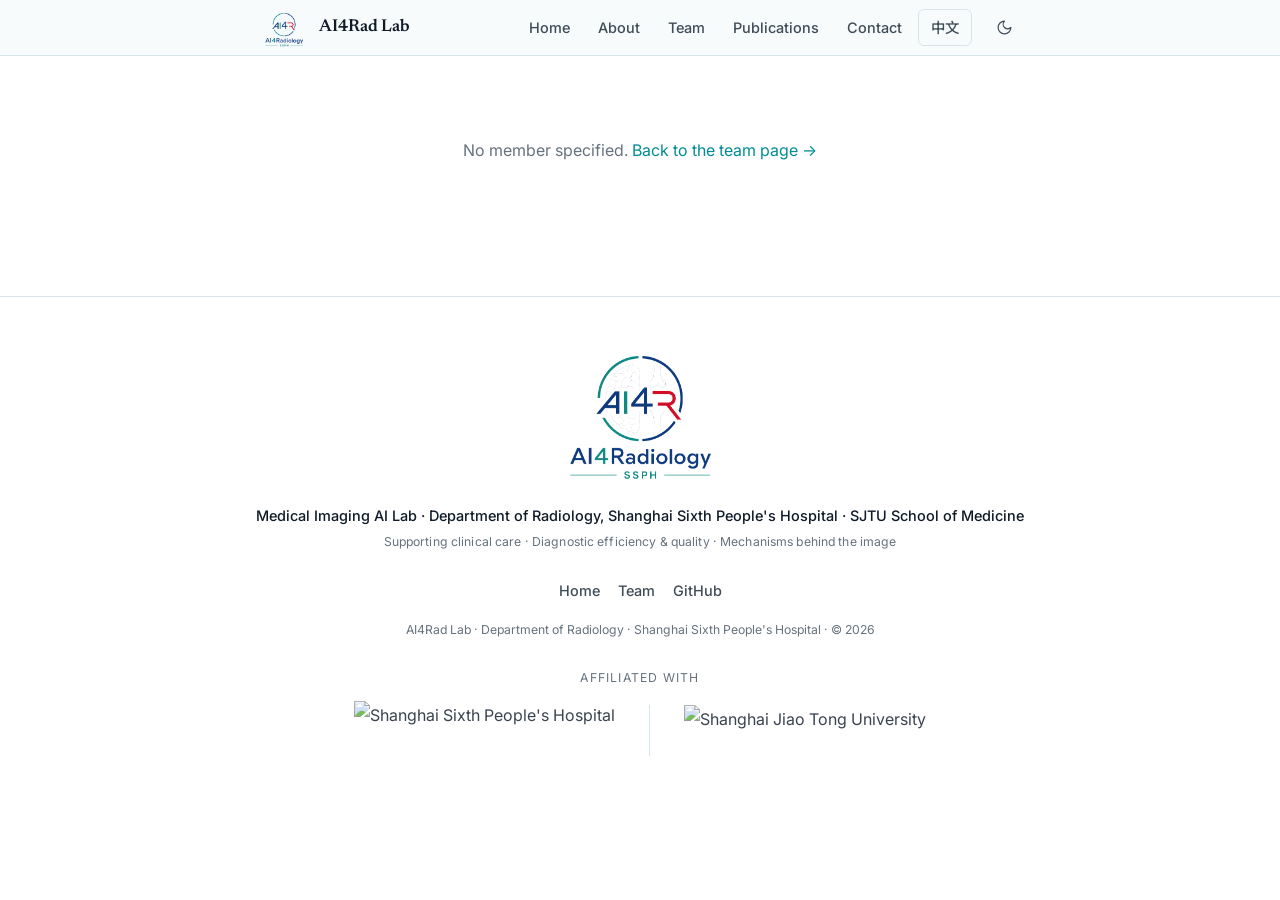
==== members/index.html @ 36f28adb "Merge branch 'main' into main" ====
<!DOCTYPE html>
<html lang="en" data-theme="light">
<head>
  <meta charset="UTF-8">
  <meta name="viewport" content="width=device-width, initial-scale=1">
  <meta name="description" content="AI4Rad Lab member profile.">
  <title>Member · AI4Rad Lab</title>
  <link rel="preconnect" href="https://fonts.googleapis.com">
  <link rel="preconnect" href="https://fonts.gstatic.com" crossorigin>
  <link href="https://fonts.googleapis.com/css2?family=Newsreader:opsz,wght@6..72,400;6..72,500;6..72,600&family=Inter:wght@400;500;600&family=Noto+Sans+SC:wght@400;500;600&family=Noto+Serif+SC:wght@500;600;700&display=swap" rel="stylesheet">
  <link rel="icon" href="../images/brand/team-logo.png">
  <link rel="stylesheet" href="../css/style.css">
  <style>
    /* Member profile — the only page that renders .mp-*; styles live here, with
       sizes driven by the shared --fs-* / clamp tokens in css/style.css so this
       page scales (phone → 4K) on the same logic as the rest of the site.
       Publications render as shared .pub-card (styled in css/style.css). */
    .mp-profile { --mp-photo-w: clamp(184px, 15vw, 300px); display: grid; grid-template-columns: minmax(0, 1fr) var(--mp-photo-w); gap: clamp(28px, 4vw, 56px); align-items: start; padding: clamp(28px, 4vw, 56px) 0 32px; }
    .mp-profile > div:first-child { min-width: 0; }
    .mp-photo-wrap { width: var(--mp-photo-w); aspect-ratio: 3 / 4; }
    .mp-photo { display: block; width: 100%; height: 100%; object-fit: cover; border-radius: var(--radius-md); border: 1px solid var(--border); }
    .mp-avatar-fallback { width: 100%; height: 100%; border-radius: var(--radius-md); background: var(--ai4rad-teal-soft); border: 1px solid var(--border); display: flex; align-items: center; justify-content: center; }
    .mp-avatar-fallback .avatar-ph { font-size: clamp(2.2rem, 1.4rem + 2vw, 3.4rem); border-radius: var(--radius-md); }
    .mp-back { display: inline-flex; align-items: center; gap: 6px; font-size: var(--fs-meta); font-weight: 500; color: var(--text-muted); margin-bottom: 20px; }
    .mp-back:hover { color: var(--text-primary); }
    .mp-name { font-family: var(--font-display); font-size: var(--fs-h1); font-weight: 600; line-height: 1.12; color: var(--text-primary); margin-bottom: 4px; letter-spacing: -0.01em; }
    .mp-name-sub { font-size: var(--fs-lead); color: var(--text-secondary); margin-left: 8px; }
    .mp-title { font-size: var(--fs-meta); font-weight: 600; color: var(--ai4rad-teal-dark); text-transform: uppercase; letter-spacing: 0.06em; margin: 10px 0 16px; }
    .mp-bio { color: var(--text-secondary); font-size: var(--fs-copy); line-height: 1.78; }
    .mp-contacts { display: flex; flex-wrap: wrap; gap: 16px; margin-top: 18px; font-size: var(--fs-meta); font-weight: 500; }
    .mp-interests { list-style: none; padding: 0; margin: 0; }
    .mp-interests li { position: relative; padding: 8px 0 8px 20px; color: var(--text-secondary); font-size: var(--fs-copy); line-height: 1.65; }
    .mp-interests li::before { content: '—'; position: absolute; left: 0; color: var(--ai4rad-teal); font-weight: 500; }
    .news-list { list-style: none; padding: 0; margin: 0; }
    .news-list li { padding: 9px 0; color: var(--text-secondary); font-size: var(--fs-copy); line-height: 1.65; border-bottom: 1px solid var(--border-light); }
    .news-list li:last-child { border-bottom: none; }
    .news-list .date { display: inline-block; min-width: 72px; font-weight: 600; color: var(--text-primary); margin-right: 12px; font-feature-settings: 'tnum'; }
    .mp-list { list-style: none; padding: 0; margin: 0; }
    .mp-list li { position: relative; padding: 8px 0 8px 20px; color: var(--text-secondary); font-size: var(--fs-copy); line-height: 1.65; }
    .mp-list li::before { content: '—'; position: absolute; left: 0; color: var(--ai4rad-teal); font-weight: 500; }
    .mp-empty { text-align: center; color: var(--text-muted); padding: 80px 0; }
    @media (max-width: 768px) {
      .mp-profile { grid-template-columns: 1fr; gap: 24px; padding: 24px 0 12px; }
      .mp-photo-wrap { order: -1; width: clamp(160px, 52vw, 200px); margin: 0 auto; }
      /* Center the short header lines, but keep the multi-line bio left-aligned
         for readability (centered paragraphs are hard to scan). */
      .mp-name, .mp-name-sub { text-align: center; }
      .mp-name-sub { display: block; margin: 4px 0 0; }
      .mp-title, .mp-contacts { justify-content: center; text-align: center; }
    }
  </style>
</head>
<body>
  <nav class="nav">
    <div class="nav__inner">
      <a href="../" class="nav__brand">
        <img src="../images/brand/team-logo.png" alt="AI4Rad" class="nav__brand-logo">
        <span class="nav__brand-text">AI4Rad Lab</span>
      </a>
      <div class="nav__links">
        <a href="../" class="nav__link">Home</a>
        <a href="../about.html" class="nav__link">About</a>
        <a href="../team.html" class="nav__link">Team</a>
        <a href="../publications.html" class="nav__link">Publications</a>
        <a href="../contact.html" class="nav__link">Contact</a>
        <a href="../" id="langToggle" class="nav__link--lang">中文</a>
      </div>
      <button class="nav__theme-btn" id="themeToggle" aria-label="Toggle dark mode" title="Toggle dark mode"></button>
    </div>
  </nav>

  <main class="wrapper">
    <div id="mp-root">
      <p class="mp-empty">Loading…</p>
    </div>
  </main>

  <footer class="footer">
    <div class="footer__brand">
      <img src="../images/brand/team-logo.png" alt="AI4Rad Lab" class="footer__brandlogo">
      <p class="footer__brand-cap"><span class="footer__brand-intro">Medical Imaging AI Lab · Department of Radiology, Shanghai Sixth People's Hospital · SJTU School of Medicine</span><span class="footer__brand-vision">Supporting clinical care · Diagnostic efficiency &amp; quality · Mechanisms behind the image</span></p>
    </div>
    <div class="footer__links">
      <a href="../">Home</a>
      <a href="../team.html">Team</a>
      <a href="https://github.com/AI4Rad-SSPH" target="_blank" rel="noopener">GitHub</a>
    </div>
    <p class="footer__meta">AI4Rad Lab · Department of Radiology · Shanghai Sixth People's Hospital · &copy; 2026</p>
    <div class="footer__affil">
      <span class="footer__affil-cap">Affiliated with</span>
      <div class="footer__affil-logos">
        <img src="../images/brand/ssph-med-logo.svg" alt="Shanghai Sixth People's Hospital" class="a-ssph">
        <span class="footer__affil-sep" aria-hidden="true"></span>
        <img src="../images/brand/sjtu-logo-en.svg" alt="Shanghai Jiao Tong University" class="a-sjtu">
      </div>
    </div>
  </footer>

  <script src="../js/main.js"></script>
  <script src="../js/pub.js"></script>
  <script>
  (function(){
    var params = new URLSearchParams(location.search);
    var id = (params.get('id') || '').replace(/[^a-z0-9\-]/gi, '');
    var lang = params.get('lang') === 'cn' ? 'cn' : 'en';
    var root = document.getElementById('mp-root');

    var lt = document.getElementById('langToggle');
    lt.textContent = lang === 'cn' ? 'EN' : '中文';
    lt.setAttribute('href', '?id=' + id + (lang === 'cn' ? '' : '&lang=cn'));

    function t(en, cn){ return lang === 'cn' ? cn : en; }
    function asset(p){ if (!p) return ''; return /^(https?:|data:)/.test(p) ? p : '../' + p; }
    function esc(s){ return String(s == null ? '' : s); }

    function memberInitials(m) {
      var name = lang === 'cn' ? m.name_cn : m.name_en;
      if (!name) name = lang === 'cn' ? m.name_en : m.name_cn;
      if (!name) return '?';
      name = name.trim();
      if (/^[\u4e00-\u9fa5]+$/.test(name)) {
        if (name.length >= 2) return name.slice(-2);
        return name;
      }
      var parts = name.split(/\s+/);
      if (parts.length >= 2) return (parts[0][0] + parts[parts.length - 1][0]).toUpperCase();
      return name.substring(0, 2).toUpperCase();
    }

    function renderPhoto(m) {
      if (m.photo) {
        var initials = esc(memberInitials(m));
        return '<img class="mp-photo" src="' + asset(m.photo) + '" alt="' + esc(t(m.name_en, m.name_cn)) + '" loading="lazy"><div class="mp-avatar-fallback" style="display:none;"><div class="avatar-ph" aria-hidden="true">' + initials + '</div></div>';
      }
      return '<div class="mp-avatar-fallback"><div class="avatar-ph" aria-hidden="true">' + memberInitials(m) + '</div></div>';
    }

    if (!id) { root.innerHTML = '<p class="mp-empty">' + t('No member specified.', '未指定成员。') + ' <a href="../team.html">' + t('Back to the team page →', '返回团队页面 →') + '</a></p>'; return; }

    fetch('../data/members/' + id + '.json')
      .then(function(r){ if (!r.ok) throw new Error('not found'); return r.json(); })
      .then(function(m){ render(m); })
      .catch(function(){
        root.innerHTML = '<p class="mp-empty">' + t('This member has not set up a profile page yet.', '该成员尚未创建个人页面。') + '<br><a href="../team.html">' + t('Back to the team page →', '返回团队页面 →') + '</a></p>';
      });

    function sectionHead(title){
      return '<h2 class="section-title" style="margin-top:var(--space-section);">' + title + '</h2>';
    }

    function render(m){
      var name = t(m.name_en, m.name_cn);
      var other = t(m.name_cn, m.name_en);
      document.title = name + ' · AI4Rad Lab';
      var L = m.links || {};
      var html = '';

      html += '<section class="mp-profile reveal">';
      html += '<div>';
      html += '<a href="../team.html" class="mp-back">← ' + t('Team', '团队') + '</a>';
      html += '<h1 class="mp-name">' + name + '<span class="mp-name-sub">' + esc(other) + '</span></h1>';
      if (m.title_en || m.title_cn) html += '<p class="mp-title">' + esc(t(m.title_en, m.title_cn)) + '</p>';
      if (m.bio_en || m.bio_cn) html += '<p class="mp-bio">' + t(m.bio_en, m.bio_cn) + '</p>';
      html += '<div class="mp-contacts">';
      if (L.email) html += '<a href="mailto:' + L.email + '">' + t('Email', '邮箱') + '</a>';
      if (L.orcid) html += '<a href="' + L.orcid + '" target="_blank" rel="noopener">ORCID</a>';
      if (L.scholar) html += '<a href="' + L.scholar + '" target="_blank" rel="noopener">Google Scholar</a>';
      if (L.github) html += '<a href="' + L.github + '" target="_blank" rel="noopener">GitHub</a>';
      if (L.homepage) html += '<a href="' + L.homepage + '" target="_blank" rel="noopener">' + t('Homepage', '个人主页') + '</a>';
      html += '</div></div>';
      html += '<div class="mp-photo-wrap">' + renderPhoto(m) + '</div></section>';

      var interests = t(m.interests_en, m.interests_cn);

      var education = t(m.education_en, m.education_cn);
      if (education && education.length) {
        html += '<section class="reveal">' + sectionHead(t('Education & Experience', '教育与经历'));
        html += '<ul class="news-list">' + education.map(function(e){
          return '<li><span class="date">' + esc(e.period) + '</span><strong>' + esc(e.place) + '</strong> — ' + esc(e.detail) + '</li>';
        }).join('') + '</ul></section>';
      }

      if (interests && interests.length) {
        html += '<section class="reveal">' + sectionHead(t('Research', '研究方向'));
        html += '<ul class="mp-interests">' + interests.map(function(x){ return '<li>' + x + '</li>'; }).join('') + '</ul></section>';
      }

      var news = t(m.news_en, m.news_cn);
      if (news && news.length) {
        html += '<section class="reveal">' + sectionHead(t('News', '最新动态'));
        var newsShown = news.slice(0, 5);
        html += '<ul class="news-list">' + newsShown.map(function(n){
          return '<li><span class="date">' + esc(n.date) + '</span>' + n.text + '</li>';
        }).join('') + '</ul></section>';
      }

      // Publications: rendered from the shared manifest, filtered to this member.
      // Falls back to any legacy embedded publications if manifest is unavailable.
      html += '<section class="reveal" id="mp-pubs">' + sectionHead(t('Publications', '论文成果')) + '</section>';

      var awards = t(m.awards_en, m.awards_cn);
      if (awards && awards.length) {
        html += '<section class="reveal">' + sectionHead(t('Honors & Awards', '荣誉奖项'));
        html += '<ul class="mp-list">' + awards.map(function(a){ return '<li>' + a + '</li>'; }).join('') + '</ul></section>';
      }

      var services = t(m.services_en, m.services_cn);
      if (services && services.length) {
        html += '<section class="reveal">' + sectionHead(t('Academic Services', '学术服务'));
        html += '<ul class="mp-list">' + services.map(function(s){ return '<li>' + s + '</li>'; }).join('') + '</ul></section>';
      }

      root.innerHTML = html;

      // Fill the publications section from the shared manifest, filtered to
      // papers whose author_ids include this member. Falls back gracefully.
      (function () {
        var pubSec = document.getElementById('mp-pubs');
        if (!pubSec) return;
        // Build {id:{en,cn}} member map from team.json so author names can be
        // hyperlinked and the current member highlighted.
        function fetchJson(url) {
          return fetch(url).then(function (r) { return r.ok ? r.json() : null; });
        }
        if (!window.Pub) { pubSec.remove(); return; }
        Promise.all([
          fetchJson('../data/publications/manifest.json'),
          fetchJson('../data/team.json')
        ]).then(function (res) {
          var papers = res[0] || [];
          var team = res[1] || {};
          var members = {};
          Object.keys(team).forEach(function (cat) {
            (team[cat] || []).forEach(function (mm) {
              members[mm.id] = { en: mm.name_en, cn: mm.name_cn };
            });
          });
          var ctx = { members: members, currentId: m.id };
          var mine = papers.filter(function (p) {
            return (p.author_ids || []).indexOf(m.id) >= 0;
          });
          if (!mine.length) { pubSec.remove(); return; }
          // newest first
          mine.sort(function (a, b) { return (b.year || 0) - (a.year || 0); });
          pubSec.innerHTML += '<ul class="pub-list pub-list--cards">' +
            mine.map(function (p) { return window.Pub.renderCard(p, lang, ctx); }).join('') +
            '</ul>';
          pubSec.classList.add('visible');
        }).catch(function () { pubSec.remove(); });
      })();

      root.querySelectorAll('.mp-photo').forEach(function(img){
        img.addEventListener('error', function(){
          this.style.display = 'none';
          if (this.nextElementSibling) this.nextElementSibling.style.display = 'flex';
        });
        if (img.complete && img.naturalWidth === 0) {
          img.dispatchEvent(new Event('error'));
        }
      });
      if (lang === 'cn') document.documentElement.setAttribute('lang', 'zh-CN');

      root.querySelectorAll('.reveal').forEach(function(el){ el.classList.add('visible'); });
    }
  })();
  </script>
</body>
</html>
---- css/style.css ----
:root {
  /* AI4Rad restrained identity — reduced palette */
  --ai4rad-teal: #009b8f; --ai4rad-teal-dark: #008c95; --ai4rad-teal-soft: #e3f3f1;
  --ai4rad-blue: #00529b; --ai4rad-blue-dark: #003f88;
  --ai4rad-red: #c9102e; --ai4rad-ink: #0f1b29; --ai4rad-paper: #ffffff;
  --text-primary: var(--ai4rad-ink);
  --text-secondary: #3f4d59;
  --text-muted: #66727e;
  --bg-page: var(--ai4rad-paper);
  --bg-card: #ffffff;
  --border: #d8e5e8;
  --border-light: #e8f2f4;
  --radius-sm: 6px; --radius-md: 10px; --radius-lg: 14px;
  --shadow-sm: 0 1px 2px rgba(17,32,51,0.04);
  --shadow-md: 0 4px 10px rgba(17,32,51,0.05);
  --nav-height: 56px;
  --content-max: 720px;
  /* Typography: serif display (Newsreader) for headings — editorial, academic feel;
     neutral sans (Inter) for body; Noto Sans/Serif SC paired for consistent CJK. */
  --font-body: 'Inter', 'Noto Sans SC', 'PingFang SC', 'Hiragino Sans GB', 'Microsoft YaHei', sans-serif;
  --font-display: 'Newsreader', 'Noto Serif SC', 'Songti SC', serif;
  --font-serif: 'Newsreader', 'Noto Serif SC', 'Songti SC', serif;
  --nav-bg: rgba(247,251,252,0.96);

  /* ── Fluid type scale ─────────────────────────────────────────────
     One source of truth for every text size. Each token fluidly scales
     from a phone-portrait floor to a 4K ceiling via clamp(min, vw, max),
     so phone → 1080p → 2K → 4K share ONE logic with no per-selector or
     per-page breakpoint overrides. Anchors: floor ≈ 375px, ceiling ≈ 2560px.
        token        phone → desktop → 2K → 4K (approx px)
        --fs-hero     29 → 51 → 56 → 67     hero / page titles
        --fs-h1       30 → 39 → 45 → 50     profile name
        --fs-h2       18 → 24 → 30 → 37     section titles
        --fs-h3       16 → 18 → 20 → 25     card / group titles
        --fs-lead     15 → 18 → 22 → 27     hero subtitle / lead text
        --fs-body     16 → 16 → 19 → 22     base reading size
        --fs-copy     14 → 16 → 18 → 21     body copy in lists
        --fs-meta     13 → 14 → 16 → 18     meta / caption lines
        --fs-micro    12 → 12 → 14 → 15     tiny labels / chips         */
  --fs-hero:  clamp(1.8rem, 1.40rem + 1.75vw, 4.2rem);
  --fs-h1:    clamp(1.9rem, 1.55rem + 1.45vw, 3.1rem);
  --fs-h2:    clamp(1.15rem, 0.70rem + 1.00vw, 2.3rem);
  --fs-h3:    clamp(1rem, 0.78rem + 0.42vw, 1.55rem);
  --fs-lead:  clamp(0.95rem, 0.66rem + 0.66vw, 1.66rem);
  --fs-body:  clamp(1rem, 0.62rem + 0.47vw, 1.375rem);
  --fs-copy:  clamp(0.9rem, 0.66rem + 0.40vw, 1.3rem);
  --fs-meta:  clamp(0.84rem, 0.72rem + 0.23vw, 1.1rem);
  --fs-micro: clamp(0.72rem, 0.62rem + 0.18vw, 0.95rem);

  /* Fluid spacing — vertical rhythm + gutters scale with the viewport too. */
  --space-section: clamp(40px, 1.6rem + 2.0vw, 96px);
  --gutter: clamp(20px, 1rem + 1vw, 40px);
}

[data-theme="dark"] {
  --text-primary: #e8f4f2;
  --text-secondary: #9aaba6;
  --text-muted: #6e807b;
  --bg-page: #0b1418;
  --bg-card: #141f23;
  --border: #233439;
  --border-light: #1a272b;
  --shadow-sm: 0 1px 2px rgba(0,0,0,0.3);
  --shadow-md: 0 4px 10px rgba(0,0,0,0.3);
  --nav-bg: rgba(11,20,24,0.96);
}

*, *::before, *::after { box-sizing: border-box; margin: 0; padding: 0; }
html { scroll-behavior: smooth; scroll-padding-top: calc(var(--nav-height) + 24px); }
body {
  font-family: var(--font-body); font-size: var(--fs-body); line-height: 1.78; color: var(--text-primary);
  background: var(--bg-page); -webkit-font-smoothing: antialiased; text-rendering: optimizeLegibility;
  padding-top: var(--nav-height);
}

a { color: var(--ai4rad-teal-dark); text-decoration: none; transition: color 0.2s; }
[data-theme="dark"] a { color: #4ad4c8; }
a:hover { color: var(--ai4rad-blue); }
[data-theme="dark"] a:hover { color: #6ee4da; }

::selection { background: rgba(0,142,155,0.16); }

/* Navigation — minimal */
.nav {
  position: fixed; top: 0; left: 0; right: 0; height: var(--nav-height);
  background: var(--nav-bg); border-bottom: 1px solid var(--border);
  z-index: 1000; display: flex; align-items: center; justify-content: center;
}
.nav__inner { display: flex; align-items: center; gap: 12px; max-width: var(--content-max); width: 100%; padding: 0 var(--gutter); }
.nav__brand { margin-right: auto; display: flex; align-items: center; gap: 10px; }
/* team-logo.png is a pure icon (no wordmark), so keep it compact and show the
   lab name as a text label next to it. */
.nav__brand-logo { height: 30px; width: auto; flex-shrink: 0; }
.nav__brand-text { font-family: var(--font-display); font-size: clamp(0.95rem, 0.88rem + 0.25vw, 1.35rem); font-weight: 600; color: var(--text-primary); letter-spacing: -0.01em; white-space: nowrap; }
.nav__links { display: flex; align-items: center; gap: 4px; }
.nav__link { padding: 5px 12px; font-size: var(--fs-meta); font-weight: 500; color: var(--text-secondary); border-radius: var(--radius-sm); transition: color 0.2s; white-space: nowrap; }
.nav__link:hover { color: var(--text-primary); background: transparent; }
.nav__link.active { color: var(--text-primary); font-weight: 600; }
.nav__link--lang { padding: 5px 12px; font-size: var(--fs-meta); font-weight: 500; color: var(--text-secondary); border-radius: var(--radius-sm); border: 1px solid var(--border); transition: all 0.2s; white-space: nowrap; }
.nav__link--lang:hover { color: var(--text-primary); border-color: var(--text-secondary); background: transparent; }
.nav__theme-btn { background: none; border: none; cursor: pointer; font-size: 1.1rem; padding: 4px 8px; border-radius: var(--radius-sm); transition: background 0.2s; line-height: 1; margin-left: 4px; color: var(--text-secondary); }
.nav__theme-btn:hover { background: var(--border-light); }

.wrapper { max-width: var(--content-max); margin: 0 auto; padding: 0 var(--gutter); }

/* Unified vertical rhythm: every section after the hero shares one scalable gap. */
.wrapper > section + section { margin-top: var(--space-section); }

/* Hero — minimal */
.hero { padding: clamp(40px, 5vw, 104px) 0 clamp(20px, 2.5vw, 52px); text-align: center; }
.hero__brandrow { display: flex; align-items: center; justify-content: center; gap: clamp(16px, 2.5vw, 26px); margin-bottom: 18px; }
.hero__emblem { height: clamp(64px, 7vw, 160px); width: auto; flex-shrink: 0; }
.hero__title { font-family: var(--font-display); font-size: var(--fs-hero); font-weight: 600; line-height: 1.1; letter-spacing: -0.01em; color: var(--text-primary); text-align: left; }
.hero__subtitle { font-family: var(--font-serif); font-size: var(--fs-lead); color: var(--text-secondary); max-width: 36em; margin: 0 auto; line-height: 1.62; font-weight: 400; }
.hero__links { margin-top: 24px; font-size: var(--fs-meta); color: var(--text-muted); display: flex; flex-wrap: wrap; justify-content: center; gap: 11px; }
.hero__links a { font-weight: 500; }
.hero__sep { color: #c2cfd3; }

/* Section titles — minimal */
.section-title { font-family: var(--font-display); font-size: var(--fs-h2); font-weight: 600; color: var(--text-primary); margin-bottom: 20px; letter-spacing: -0.005em; line-height: 1.25; }
.section-title::after { content: ''; display: block; width: 28px; height: 2px; background: var(--ai4rad-teal); border-radius: 2px; margin-top: 12px; }

.text-body { color: var(--text-secondary); font-size: var(--fs-copy); line-height: 1.78; }

/* Text lists */
.text-list { list-style: none; padding: 0; margin: 0; }
.text-list li { position: relative; padding: 12px 0 12px 20px; color: var(--text-secondary); font-size: var(--fs-copy); line-height: 1.7; border-bottom: 1px solid var(--border-light); }
.text-list li:last-child { border-bottom: none; }
.text-list li::before { content: ''; position: absolute; left: 0; top: 21px; width: 10px; height: 2px; background: var(--ai4rad-teal); }
.text-list p { color: var(--text-secondary); font-size: var(--fs-copy); line-height: 1.78; margin: 0 0 13px; }
.text-list p:last-child { margin-bottom: 0; }
.text-list strong, .text-list p strong { color: var(--text-primary); font-weight: 600; }

.news-list-plain { list-style: none; padding: 0; margin: 0; }
.news-list-plain li { padding: 11px 0; color: var(--text-secondary); font-size: var(--fs-copy); line-height: 1.72; border-bottom: 1px solid var(--border-light); }
.news-list-plain li:last-child { border-bottom: none; }
.news-date { display: inline-block; min-width: 72px; font-weight: 600; color: var(--ai4rad-teal-dark); margin-right: 14px; font-feature-settings: 'tnum'; }

/* Footer — minimal */
.footer { margin-top: var(--space-section); padding: clamp(44px, 3vw, 68px) 0 clamp(52px, 3.4vw, 68px); border-top: 1px solid var(--border); text-align: center; background: var(--bg-page); }
.footer__brand { margin-bottom: 26px; }
.footer__brandlogo { height: clamp(96px, 11vw, 280px); width: auto; max-width: 100%; opacity: 0.95; }
.footer__brand-cap { margin-top: 14px; line-height: 1.6; color: var(--text-secondary); }
.footer__brand-cap strong { color: var(--text-primary); font-weight: 600; }
/* Two-line lockup: institution intro on top, smaller keyword vision below. */
.footer__brand-intro { display: block; font-size: var(--fs-meta); font-weight: 500; color: var(--text-primary); }
.footer__brand-vision { display: block; margin-top: 5px; font-size: var(--fs-micro); color: var(--text-muted); letter-spacing: 0.01em; }
.footer__links { display: flex; justify-content: center; gap: 18px; margin-bottom: 16px; flex-wrap: wrap; }
.footer__links a { font-size: var(--fs-meta); color: var(--text-secondary); font-weight: 500; }
.footer__links a:hover { color: var(--text-primary); }
.footer__meta { font-size: var(--fs-micro); color: var(--text-muted); margin-bottom: 26px; }
/* Affiliations: row layout, logos scaled by their native aspect ratio so the
   wide SSPH wordmark and the SJTU lockup sit on a shared baseline. */
.footer__affil { display: flex; flex-direction: column; align-items: center; gap: 12px; }
.footer__affil-cap { font-size: var(--fs-micro); text-transform: uppercase; letter-spacing: 0.1em; color: var(--text-muted); }
.footer__affil-logos { display: flex; align-items: center; justify-content: center; flex-wrap: wrap; gap: clamp(20px, 3vw, 34px); }
.footer__affil img { width: auto; opacity: 0.82; display: block; }
/* SSPH wordmark is very wide (~4:1) — cap by height so it reads; SJTU lockup
   is wider than tall — keep it a touch shorter to balance the SSPH wordmark. */
.footer__affil .a-ssph { height: clamp(46px, 4.6vw, 88px); }
.footer__affil .a-sjtu { height: clamp(40px, 4.0vw, 74px); }
.footer__affil-sep { width: 1px; height: clamp(46px, 4vw, 76px); background: var(--border); flex-shrink: 0; }
[data-theme="dark"] .footer__brandlogo { filter: brightness(1.1); }
[data-theme="dark"] .footer__affil img { opacity: 0.75; }

/* Reveal on scroll */
.reveal { opacity: 0; transform: translateY(14px); transition: opacity 0.5s ease, transform 0.5s ease; }
.reveal.visible { opacity: 1; transform: translateY(0); }

/* =============== Team roster (rendered by js/main.js renderTeam) =============== */

.section-label { display: flex; align-items: center; gap: 14px; margin-bottom: 22px; }
.section-label__text { font-family: var(--font-display); font-size: var(--fs-h2); font-weight: 600; color: var(--text-primary); white-space: nowrap; letter-spacing: -0.01em; }
.section-label__line { flex: 1; height: 1px; background: var(--border); }

.leader-card { display: flex; align-items: center; gap: 26px; padding: 22px 0; border-bottom: 1px solid var(--border-light); }
.leader-card:last-of-type { border-bottom: none; }
.leader-card__avatar { width: clamp(96px, 8vw, 132px); aspect-ratio: 1; border-radius: 50%; overflow: hidden; background: var(--border-light); flex-shrink: 0; }
.leader-card__avatar img { width: 100%; height: 100%; object-fit: cover; }
.leader-card__name { font-family: var(--font-display); font-size: var(--fs-h1); font-weight: 600; color: var(--text-primary); line-height: 1.2; }
.leader-card__name-en { font-weight: 400; font-size: var(--fs-lead); color: var(--text-secondary); margin-left: 8px; font-family: var(--font-body); }
.leader-card__tags { display: none; }
.leader-card__meta { font-size: var(--fs-copy); color: var(--text-secondary); line-height: 1.65; margin-top: 6px; }

.pi-card { display: flex; align-items: center; gap: 20px; padding: 18px 0; border-bottom: 1px solid var(--border-light); }
.pi-card:last-of-type { border-bottom: none; }
.pi-card__avatar { width: clamp(76px, 6.4vw, 108px); aspect-ratio: 1; border-radius: 50%; overflow: hidden; background: var(--border-light); flex-shrink: 0; }
.pi-card__avatar img { width: 100%; height: 100%; object-fit: cover; transition: opacity 0.2s; }
.pi-card__avatar a:hover img { opacity: 0.85; }
.pi-card__name { font-family: var(--font-display); font-size: var(--fs-h2); font-weight: 600; color: var(--text-primary); }
.pi-card__name-en, .pi-card__name-cn { font-weight: 400; font-size: var(--fs-copy); color: var(--text-secondary); margin-left: 8px; font-family: var(--font-body); }
.pi-card__meta { font-size: var(--fs-meta); color: var(--text-muted); margin-top: 4px; line-height: 1.6; }

.member-card { display: flex; align-items: center; gap: 14px; padding: 13px 0; border-bottom: 1px solid var(--border-light); background: transparent; border-radius: 0; }
.member-card:last-of-type { border-bottom: none; }
.member-card:hover { border-color: var(--border-light); box-shadow: none; }
.member-card__avatar { width: clamp(52px, 4.4vw, 76px); aspect-ratio: 1; border-radius: 50%; overflow: hidden; background: var(--border-light); flex-shrink: 0; }
.member-card__avatar img { width: 100%; height: 100%; object-fit: cover; }
.member-card__avatar a:hover img { opacity: 0.85; }
.member-card__info { flex: 1; min-width: 0; }
.member-card__name { font-weight: 600; font-size: var(--fs-h3); color: var(--text-primary); }
.member-card__name-en, .member-card__name-cn { font-weight: 400; font-size: var(--fs-meta); color: var(--text-secondary); }
.member-card__meta { font-size: var(--fs-meta); color: var(--text-muted); margin-top: 3px; line-height: 1.55; }

.member-grid { display: grid; grid-template-columns: repeat(auto-fill, minmax(300px, 1fr)); gap: 12px; }

.student-category { margin-top: var(--space-section); }
.student-category__sub { margin-bottom: 22px; }
.student-category__sub-label { font-size: var(--fs-meta); font-weight: 600; color: var(--text-muted); text-transform: uppercase; letter-spacing: 0.06em; margin-bottom: 12px; padding-left: 4px; }

.alumni-section .member-card { background: var(--bg-card); }
.alumni-section .member-card__avatar { opacity: 0.9; }

/* The member profile page (members/index.html) owns its own .mp-* styles inline,
   co-located with the only template that renders them. */

/* ============ Publication cards (shared by publications page + member page) ============ */
.pub-list { list-style: none; padding: 0; margin: 0; }
.pub-list--cards { display: grid; grid-template-columns: repeat(auto-fill, minmax(320px, 1fr)); gap: 18px; }
.pub-card { display: flex; flex-direction: column; gap: 10px; padding: 18px; background: var(--bg-card); border: 1px solid var(--border-light); border-radius: var(--radius-lg); transition: box-shadow 0.2s, border-color 0.2s; }
.pub-card:hover { box-shadow: var(--shadow-md); border-color: var(--border); }
.pub-card__media { width: 100%; aspect-ratio: 16/9; border-radius: var(--radius-md); overflow: hidden; background: var(--ai4rad-teal-soft); }
.pub-card__media img { width: 100%; height: 100%; object-fit: cover; display: block; }
.pub-card__body { display: flex; flex-direction: column; gap: 5px; flex: 1; }
.pub-title { font-size: var(--fs-copy); font-weight: 600; line-height: 1.45; color: var(--text-primary); }
.pub-title a { color: inherit; }
.pub-title a:hover { color: var(--ai4rad-teal-dark); }
.pub-authors { font-size: var(--fs-meta); color: var(--text-secondary); line-height: 1.55; }
.pub-author { color: inherit; border-bottom: 1px dotted var(--text-muted); text-decoration: none; }
.pub-author:hover { color: var(--ai4rad-teal-dark); border-bottom-color: var(--ai4rad-teal); }
.pub-author--me { font-weight: 700; color: var(--ai4rad-teal-dark); border-bottom: none; }
.pub-venue { font-size: var(--fs-meta); font-style: italic; color: var(--text-muted); }
.pub-featured { background: var(--ai4rad-teal-soft); padding: 1px 7px; border-radius: var(--radius-sm); font-weight: 600; font-size: 0.65rem; margin-right: 6px; color: var(--ai4rad-teal-dark); vertical-align: 1px; }
[data-theme="dark"] .pub-featured { background: #142327; color: #4ad4c8; }
.pub-tags { display: flex; flex-wrap: wrap; gap: 6px; margin-top: 8px; }
.pub-tag { display: inline-flex; align-items: center; min-height: 22px; padding: 2px 9px; border-radius: var(--radius-sm); border: 1px solid var(--border-light); color: var(--text-secondary); font-size: var(--fs-micro); font-weight: 700; line-height: 1.3; letter-spacing: 0.01em; }
.pub-tag--jcr { color: #b4470b; background: #fff1e1; border-color: transparent; }       /* Q1/Q2 — amber */
.pub-tag--if { color: #0f766e; background: #d3f3ee; border-color: transparent; }         /* IF — teal */
.pub-tag--cas { color: #0f766e; background: #d3f3ee; border-color: transparent; }
.pub-tag--ccf { color: var(--ai4rad-blue-dark); background: #e7f0fb; border-color: transparent; }
.pub-tag--award { color: var(--ai4rad-red); background: #fff0f3; border-color: transparent; }
.pub-tag--type { color: #6b5b95; background: #efebf7; border-color: transparent; }        /* Dataset/Review — purple */
[data-theme="dark"] .pub-tag { border-color: var(--border); }
[data-theme="dark"] .pub-tag--jcr { color: #ffb27a; background: #3a2410; }
[data-theme="dark"] .pub-tag--if, [data-theme="dark"] .pub-tag--cas { color: #4ad4c8; background: #102321; }
[data-theme="dark"] .pub-tag--ccf { color: #7db8ff; background: #102033; }
[data-theme="dark"] .pub-tag--award { color: #ff8fa3; background: #2b1118; }
[data-theme="dark"] .pub-tag--type { color: #c4b6e8; background: #221a33; }
.pub-links { display: flex; flex-wrap: wrap; gap: 8px 14px; margin-top: 8px; padding-top: 8px; border-top: 1px solid var(--border-light); }
.pub-link { font-size: var(--fs-meta); font-weight: 700; color: var(--ai4rad-teal-dark); padding: 2px 0; text-transform: uppercase; letter-spacing: 0.04em; }
.pub-link::before { content: ''; display: inline-block; width: 0.5em; }
.pub-link:hover { color: var(--text-primary); text-decoration: underline; }
.pub-abstract { font-size: var(--fs-meta); color: var(--text-secondary); line-height: 1.6; margin-top: 8px; padding-top: 8px; border-top: 1px solid var(--border-light); }
.pub-empty { text-align: center; color: var(--text-muted); padding: 60px 0; list-style: none; }

/* ============ Filters ============ */
.filters { display: flex; flex-direction: column; gap: 10px; margin: 8px 0 18px; }
.filter-row { display: flex; flex-wrap: wrap; align-items: center; gap: 6px; }
.filter-label { font-size: var(--fs-micro); font-weight: 600; color: var(--text-muted); text-transform: uppercase; letter-spacing: 0.06em; width: 56px; flex-shrink: 0; }
.chip { font-family: var(--font-body); font-size: var(--fs-meta); font-weight: 500; color: var(--text-secondary); background: var(--bg-card); border: 1px solid var(--border); padding: 4px 12px; border-radius: 999px; cursor: pointer; transition: all 0.15s; }
.chip:hover { border-color: var(--ai4rad-teal); color: var(--text-primary); }
.chip--active { background: var(--ai4rad-teal-dark); border-color: var(--ai4rad-teal-dark); color: #fff; }
[data-theme="dark"] .chip--active { background: #009b8f; border-color: #009b8f; }
.filter-search { flex: 1; min-width: 180px; font-family: var(--font-body); font-size: var(--fs-meta); padding: 7px 14px; border: 1px solid var(--border); border-radius: 999px; color: var(--text-primary); background: var(--bg-card); }
.filter-search:focus { outline: none; border-color: var(--ai4rad-teal); }
.filter-count { font-size: var(--fs-meta); color: var(--text-muted); margin: 0 0 14px; }

/* Avatar placeholder */
.avatar-ph { display: flex; align-items: center; justify-content: center; width: 100%; height: 100%; background: var(--ai4rad-teal-soft); color: var(--ai4rad-teal-dark); font-family: var(--font-display); font-weight: 600; letter-spacing: 0.01em; }
[data-theme="dark"] .avatar-ph { background: #142327; color: #4ad4c8; }
.member-card__avatar .avatar-ph { font-size: clamp(0.85rem, 0.7rem + 0.3vw, 1.2rem); }
.pi-card__avatar .avatar-ph { font-size: clamp(1.2rem, 0.9rem + 0.6vw, 1.7rem); }
.leader-card__avatar .avatar-ph { font-size: clamp(1.5rem, 1.1rem + 0.8vw, 2.2rem); }

/* Monochrome line-icon system */
.ic { display: inline-block; width: 1.2rem; height: 1.2rem; background-color: currentColor; -webkit-mask: var(--ic) center / contain no-repeat; mask: var(--ic) center / contain no-repeat; flex-shrink: 0; vertical-align: -0.18em; }
.ic--team { --ic: url("data:image/svg+xml,<svg xmlns='http://www.w3.org/2000/svg' viewBox='0 0 24 24' fill='none' stroke='%23000' stroke-width='1.7' stroke-linecap='round' stroke-linejoin='round'><path d='M16 21v-2a4 4 0 0 0-4-4H6a4 4 0 0 0-4 4v2'/><circle cx='9' cy='7' r='4'/><path d='M22 21v-2a4 4 0 0 0-3-3.87'/><path d='M16 3.13a4 4 0 0 1 0 7.75'/></svg>"); }
.ic--flask { --ic: url("data:image/svg+xml,<svg xmlns='http://www.w3.org/2000/svg' viewBox='0 0 24 24' fill='none' stroke='%23000' stroke-width='1.7' stroke-linecap='round' stroke-linejoin='round'><path d='M10 2v7.31'/><path d='M14 9.3V2'/><path d='M8.5 2h7'/><path d='M14 9.3a6.5 6.5 0 1 1-4 0'/><path d='M5.52 16h12.96'/></svg>"); }
.ic--play { --ic: url("data:image/svg+xml,<svg xmlns='http://www.w3.org/2000/svg' viewBox='0 0 24 24' fill='none' stroke='%23000' stroke-width='1.7' stroke-linecap='round' stroke-linejoin='round'><circle cx='12' cy='12' r='10'/><polygon points='10 8 16 12 10 16 10 8'/></svg>"); }
.ic--layers { --ic: url("data:image/svg+xml,<svg xmlns='http://www.w3.org/2000/svg' viewBox='0 0 24 24' fill='none' stroke='%23000' stroke-width='1.7' stroke-linecap='round' stroke-linejoin='round'><path d='M12.83 2.18a2 2 0 0 0-1.66 0L2.6 6.08a1 1 0 0 0 0 1.83l8.57 3.91a2 2 0 0 0 1.66 0l8.58-3.9a1 1 0 0 0 0-1.83Z'/><path d='m22 17.65-9.17 4.16a2 2 0 0 1-1.66 0L2 17.65'/><path d='m22 12.65-9.17 4.16a2 2 0 0 1-1.66 0L2 12.65'/></svg>"); }
.ic--eye { --ic: url("data:image/svg+xml,<svg xmlns='http://www.w3.org/2000/svg' viewBox='0 0 24 24' fill='none' stroke='%23000' stroke-width='1.7' stroke-linecap='round' stroke-linejoin='round'><path d='M2 12s3-7 10-7 10 7 10 7-3 7-10 7-10-7-10-7Z'/><circle cx='12' cy='12' r='3'/></svg>"); }
.ic--chat { --ic: url("data:image/svg+xml,<svg xmlns='http://www.w3.org/2000/svg' viewBox='0 0 24 24' fill='none' stroke='%23000' stroke-width='1.7' stroke-linecap='round' stroke-linejoin='round'><path d='M21 15a2 2 0 0 1-2 2H7l-4 4V5a2 2 0 0 1 2-2h14a2 2 0 0 1 2 2z'/></svg>"); }
.ic--spark { --ic: url("data:image/svg+xml,<svg xmlns='http://www.w3.org/2000/svg' viewBox='0 0 24 24' fill='none' stroke='%23000' stroke-width='1.7' stroke-linecap='round' stroke-linejoin='round'><path d='M9.94 14.5A2 2 0 0 0 8.5 13.06l-5.6-1.44a.5.5 0 0 1 0-.97L8.5 9.2a2 2 0 0 0 1.44-1.44l1.44-5.6a.5.5 0 0 1 .97 0l1.44 5.6A2 2 0 0 0 15.2 9.2l5.6 1.44a.5.5 0 0 1 0 .97l-5.6 1.44a2 2 0 0 0-1.44 1.44l-1.44 5.6a.5.5 0 0 1-.97 0z'/><path d='M20 3v4'/><path d='M22 5h-4'/></svg>"); }
.ic--cube { --ic: url("data:image/svg+xml,<svg xmlns='http://www.w3.org/2000/svg' viewBox='0 0 24 24' fill='none' stroke='%23000' stroke-width='1.7' stroke-linecap='round' stroke-linejoin='round'><path d='M21 8a2 2 0 0 0-1-1.73l-7-4a2 2 0 0 0-2 0l-7 4A2 2 0 0 0 3 8v8a2 2 0 0 0 1 1.73l7 4a2 2 0 0 0 2 0l7-4A2 2 0 0 0 21 16Z'/><path d='m3.3 7 8.7 5 8.7-5'/><path d='M12 22V12'/></svg>"); }
.ic--pulse { --ic: url("data:image/svg+xml,<svg xmlns='http://www.w3.org/2000/svg' viewBox='0 0 24 24' fill='none' stroke='%23000' stroke-width='1.7' stroke-linecap='round' stroke-linejoin='round'><path d='M22 12h-4l-3 9L9 3l-3 9H2'/></svg>"); }
.ic--github { --ic: url("data:image/svg+xml,<svg xmlns='http://www.w3.org/2000/svg' viewBox='0 0 24 24' fill='none' stroke='%23000' stroke-width='1.7' stroke-linecap='round' stroke-linejoin='round'><path d='M9 19c-5 1.5-5-2.5-7-3m14 6v-3.87a3.37 3.37 0 0 0-.94-2.61c3.14-.35 6.44-1.54 6.44-7A5.44 5.44 0 0 0 20 4.77 5.07 5.07 0 0 0 19.91 1S18.73.65 16 2.48a13.38 13.38 0 0 0-7 0C6.27.65 5.09 1 5.09 1A5.07 5.07 0 0 0 5 4.77a5.44 5.44 0 0 0-1.5 3.78c0 5.42 3.3 6.61 6.44 7A3.37 3.37 0 0 0 9 18.13V22'/></svg>"); }
.ic--cap { --ic: url("data:image/svg+xml,<svg xmlns='http://www.w3.org/2000/svg' viewBox='0 0 24 24' fill='none' stroke='%23000' stroke-width='1.7' stroke-linecap='round' stroke-linejoin='round'><path d='M21.42 10.92a1 1 0 0 0-.02-1.84L12.83 5.18a2 2 0 0 0-1.66 0L2.6 9.08a1 1 0 0 0 0 1.83l8.57 3.91a2 2 0 0 0 1.66 0z'/><path d='M22 10v6'/><path d='M6 12.5V16a6 3 0 0 0 12 0v-3.5'/></svg>"); }
.ic--mail { --ic: url("data:image/svg+xml,<svg xmlns='http://www.w3.org/2000/svg' viewBox='0 0 24 24' fill='none' stroke='%23000' stroke-width='1.7' stroke-linecap='round' stroke-linejoin='round'><rect width='20' height='16' x='2' y='4' rx='2'/><path d='m22 7-8.97 5.7a1.94 1.94 0 0 1-2.06 0L2 7'/></svg>"); }
.ic--brain { --ic: url("data:image/svg+xml,<svg xmlns='http://www.w3.org/2000/svg' viewBox='0 0 24 24' fill='none' stroke='%23000' stroke-width='1.7' stroke-linecap='round' stroke-linejoin='round'><path d='M9.5 2A2.5 2.5 0 0 1 12 4.5v15a2.5 2.5 0 0 1-4.96.44 2.5 2.5 0 0 1-2.96-3.08 3 3 0 0 1-.34-5.58 2.5 2.5 0 0 1 1.32-4.24 2.5 2.5 0 0 1 1.98-3A2.5 2.5 0 0 1 9.5 2Z'/><path d='M14.5 2A2.5 2.5 0 0 0 12 4.5v15a2.5 2.5 0 0 0 4.96.44 2.5 2.5 0 0 0 2.96-3.08 3 3 0 0 0 .34-5.58 2.5 2.5 0 0 0-1.32-4.24 2.5 2.5 0 0 0-1.98-3A2.5 2.5 0 0 0 14.5 2Z'/></svg>"); }
.ic--external { --ic: url("data:image/svg+xml,<svg xmlns='http://www.w3.org/2000/svg' viewBox='0 0 24 24' fill='none' stroke='%23000' stroke-width='1.7' stroke-linecap='round' stroke-linejoin='round'><path d='M18 13v6a2 2 0 0 1-2 2H5a2 2 0 0 1-2-2V8a2 2 0 0 1 2-2h6'/><polyline points='15 3 21 3 21 9'/><line x1='10' y1='14' x2='21' y2='3'/></svg>"); }
.ic--calendar { --ic: url("data:image/svg+xml,<svg xmlns='http://www.w3.org/2000/svg' viewBox='0 0 24 24' fill='none' stroke='%23000' stroke-width='1.7' stroke-linecap='round' stroke-linejoin='round'><rect width='18' height='18' x='3' y='4' rx='2'/><line x1='16' x2='16' y1='2' y2='6'/><line x1='8' x2='8' y1='2' y2='6'/><line x1='3' x2='21' y1='10' y2='10'/></svg>"); }
.ic--document { --ic: url("data:image/svg+xml,<svg xmlns='http://www.w3.org/2000/svg' viewBox='0 0 24 24' fill='none' stroke='%23000' stroke-width='1.7' stroke-linecap='round' stroke-linejoin='round'><path d='M14.5 2H6a2 2 0 0 0-2 2v16a2 2 0 0 0 2 2h12a2 2 0 0 0 2-2V7.5L14.5 2z'/><polyline points='14 2 14 8 20 8'/></svg>"); }
.ic--sun { --ic: url("data:image/svg+xml,<svg xmlns='http://www.w3.org/2000/svg' viewBox='0 0 24 24' fill='none' stroke='%23000' stroke-width='1.7' stroke-linecap='round' stroke-linejoin='round'><circle cx='12' cy='12' r='5'/><path d='M12 1v2'/><path d='M12 21v2'/><path d='M4.22 4.22l1.42 1.42'/><path d='M18.36 18.36l1.42 1.42'/><path d='M1 12h2'/><path d='M21 12h2'/><path d='M4.22 19.78l1.42-1.42'/><path d='M18.36 5.64l1.42-1.42'/></svg>"); }
.ic--moon { --ic: url("data:image/svg+xml,<svg xmlns='http://www.w3.org/2000/svg' viewBox='0 0 24 24' fill='none' stroke='%23000' stroke-width='1.7' stroke-linecap='round' stroke-linejoin='round'><path d='M12 3a6 6 0 0 0 9 9 9 9 0 1 1-9-9Z'/></svg>"); }

/* Theme toggle icon */
.nav__theme-icon { display: inline-block; width: 1.1rem; height: 1.1rem; color: var(--text-secondary); }

/* ============== Responsive layout ==============
   Type and most spacing scale fluidly through the clamp() tokens in :root, so
   these breakpoints carry LAYOUT only: the reading measure (--content-max),
   grid column counts, and how the nav / cards reflow on small screens. One
   ladder, no per-selector font sizing — phone → 1080p → 2K → 4K share it.
     ≤768      phone portrait     full-bleed, single column, compact nav
     769–1023  portrait tablet
     1024–1279 laptop             (default 720px measure)
     1280–1919 desktop / 1080p    wider measure
     1920–2559 2K (QHD)           wider measure + taller nav
     ≥2560     4K                 measure capped so lines stay readable    */

@media (max-width: 768px) {
  :root { --nav-height: 52px; --content-max: 100%; }
  /* Compact nav: the circular emblem already carries the wordmark, so drop the
     text label and let all four links + lang + theme fit the bar without
     wrapping (the wrap was overflowing the fixed-height nav onto the page). */
  .nav__brand-text { display: none; }
  .nav__brand-logo { height: 28px; max-width: 150px; }
  .nav__inner { gap: 5px; }
  .nav__link, .nav__link--lang { font-size: 0.7rem; padding: 4px 4px; }
  .nav__link--lang { padding: 4px 6px; }
  /* Links scroll horizontally if they can't all fit; the fade hints there's
     more (e.g. the 中文 toggle) just off the right edge. */
  .nav__links { gap: 2px; overflow-x: auto; -webkit-overflow-scrolling: touch; scrollbar-width: none; -webkit-mask-image: linear-gradient(90deg, #000 90%, transparent 100%); mask-image: linear-gradient(90deg, #000 90%, transparent 100%); }
  .nav__links::-webkit-scrollbar { display: none; }
  .leader-card, .pi-card { flex-direction: column; gap: 12px; text-align: center; }
  .leader-card__avatar, .pi-card__avatar { margin: 0 auto; }
  .member-grid { grid-template-columns: 1fr; }
  /* Keep footer marks modest on phones (the clamp floors are tuned for desktop). */
  .footer__brandlogo { height: 64px; }
  .footer__affil .a-ssph { height: 34px; }
  .footer__affil .a-sjtu { height: 28px; }
  .footer__affil-logos { gap: 20px; }
  .footer__affil-sep { height: 28px; }
}

/* Portrait tablet / small laptop (portrait iPad, Surface, etc.) */
@media (min-width: 769px) and (max-width: 1023px) {
  :root { --content-max: 680px; }
}

/* Desktop / 1080p — widen the reading measure */
@media (min-width: 1280px) {
  :root { --content-max: 820px; }
  .nav__brand-logo { height: 38px; }
}

/* 2K (QHD) — wider measure, taller nav */
@media (min-width: 1920px) {
  :root { --content-max: 940px; --nav-height: 66px; }
  .nav__brand-logo { height: 44px; }
}

/* 4K — cap the measure so line length stays readable */
@media (min-width: 2560px) {
  :root { --content-max: 1080px; }
  .nav__brand-logo { height: 52px; }
}

@media print { body { background: #fff; padding-top: 0; } .nav { display: none; } .reveal { opacity: 1; transform: none; } }
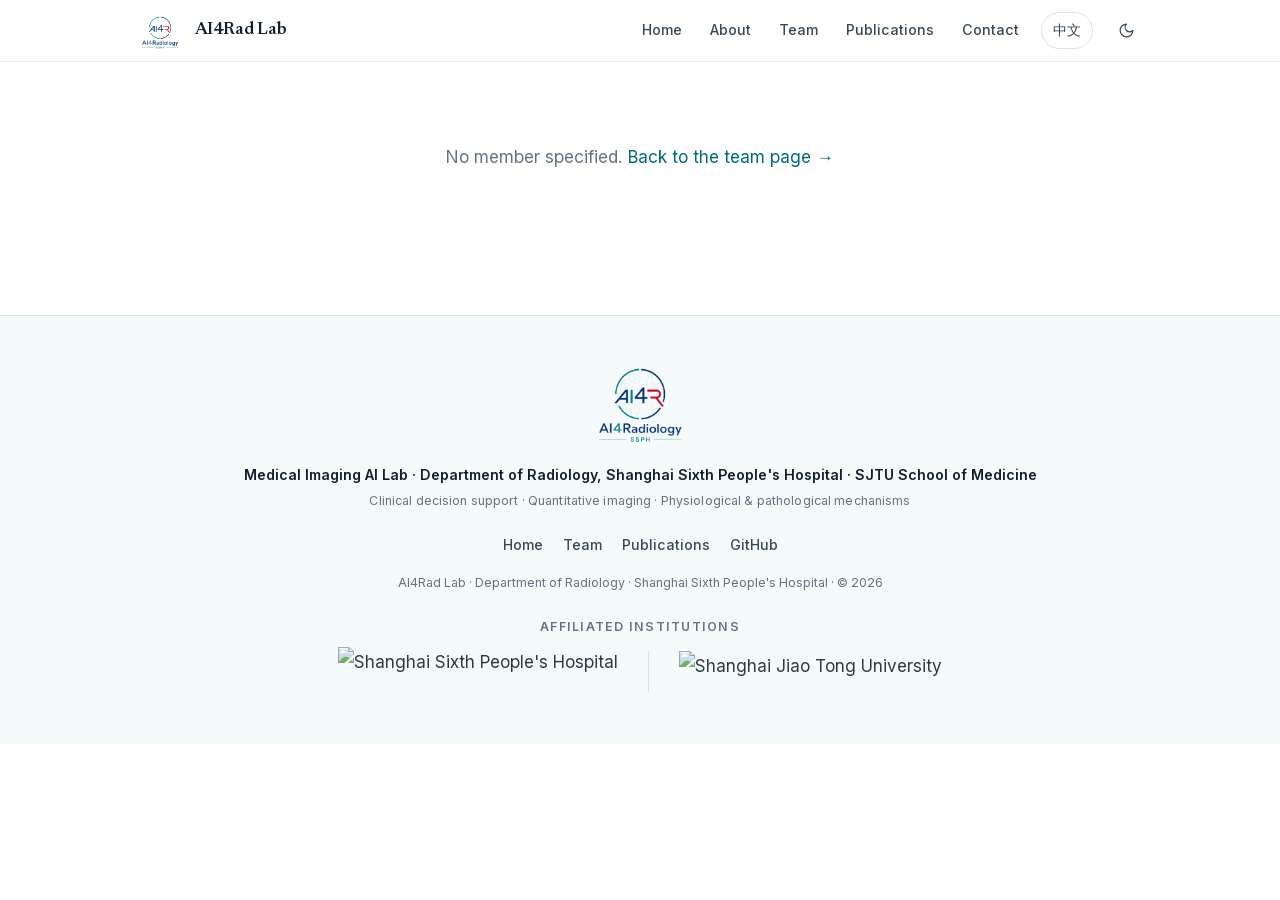
==== commit 37dbb91d: "Refresh site layout, enrich research & platform overview, standardize roster, and self-host fonts" ====
--- a/members/index.html
+++ b/members/index.html
@@ -5,11 +5,8 @@
   <meta name="viewport" content="width=device-width, initial-scale=1">
   <meta name="description" content="AI4Rad Lab member profile.">
   <title>Member · AI4Rad Lab</title>
-  <link rel="preconnect" href="https://fonts.googleapis.com">
-  <link rel="preconnect" href="https://fonts.gstatic.com" crossorigin>
-  <link href="https://fonts.googleapis.com/css2?family=Newsreader:opsz,wght@6..72,400;6..72,500;6..72,600&family=Inter:wght@400;500;600&family=Noto+Sans+SC:wght@400;500;600&family=Noto+Serif+SC:wght@500;600;700&display=swap" rel="stylesheet">
   <link rel="icon" href="../images/brand/team-logo.png">
-  <link rel="stylesheet" href="../css/style.css">
+  <link rel="stylesheet" href="../css/style.css?v=20261121">
   <style>
     /* Member profile — the only page that renders .mp-*; styles live here, with
        sizes driven by the shared --fs-* / clamp tokens in css/style.css so this
@@ -78,16 +75,17 @@
   <footer class="footer">
     <div class="footer__brand">
       <img src="../images/brand/team-logo.png" alt="AI4Rad Lab" class="footer__brandlogo">
-      <p class="footer__brand-cap"><span class="footer__brand-intro">Medical Imaging AI Lab · Department of Radiology, Shanghai Sixth People's Hospital · SJTU School of Medicine</span><span class="footer__brand-vision">Supporting clinical care · Diagnostic efficiency &amp; quality · Mechanisms behind the image</span></p>
+      <p class="footer__brand-cap"><span class="footer__brand-intro">Medical Imaging AI Lab · Department of Radiology, Shanghai Sixth People's Hospital · SJTU School of Medicine</span><span class="footer__brand-vision">Clinical decision support · Quantitative imaging · Physiological &amp; pathological mechanisms</span></p>
     </div>
     <div class="footer__links">
       <a href="../">Home</a>
       <a href="../team.html">Team</a>
+      <a href="../publications.html">Publications</a>
       <a href="https://github.com/AI4Rad-SSPH" target="_blank" rel="noopener">GitHub</a>
     </div>
     <p class="footer__meta">AI4Rad Lab · Department of Radiology · Shanghai Sixth People's Hospital · &copy; 2026</p>
     <div class="footer__affil">
-      <span class="footer__affil-cap">Affiliated with</span>
+      <span class="footer__affil-cap">Affiliated Institutions</span>
       <div class="footer__affil-logos">
         <img src="../images/brand/ssph-med-logo.svg" alt="Shanghai Sixth People's Hospital" class="a-ssph">
         <span class="footer__affil-sep" aria-hidden="true"></span>
@@ -96,8 +94,8 @@
     </div>
   </footer>
 
-  <script src="../js/main.js"></script>
-  <script src="../js/pub.js"></script>
+  <script src="../js/main.js?v=20261121"></script>
+  <script src="../js/pub.js?v=20261121"></script>
   <script>
   (function(){
     var params = new URLSearchParams(location.search);
@@ -110,6 +108,35 @@
     lt.setAttribute('href', '?id=' + id + (lang === 'cn' ? '' : '&lang=cn'));
 
     function t(en, cn){ return lang === 'cn' ? cn : en; }
+    var teamHref = lang === 'cn' ? '../team_ch.html' : '../team.html';
+    document.documentElement.setAttribute('lang', lang === 'cn' ? 'zh-CN' : 'en');
+    var navPages = [
+      ['../', '../index_ch.html', 'Home', '首页'],
+      ['../about.html', '../about_ch.html', 'About', '关于'],
+      ['../team.html', '../team_ch.html', 'Team', '团队'],
+      ['../publications.html', '../publications_ch.html', 'Publications', '论文成果'],
+      ['../contact.html', '../contact_ch.html', 'Contact', '联系']
+    ];
+    document.querySelectorAll('.nav__link').forEach(function (link, index) {
+      var page = navPages[index];
+      link.href = t(page[0], page[1]);
+      link.textContent = t(page[2], page[3]);
+    });
+    document.querySelector('.nav__brand').href = t('../', '../index_ch.html');
+    document.querySelector('.nav__brand-text').textContent = t('AI4Rad Lab', 'AI4Rad 实验室');
+    if (lang === 'cn') {
+      document.querySelector('.footer__brand-intro').textContent = '上海市第六人民医院放射介入科 · 医学影像人工智能实验室 · 上海交通大学医学院';
+      document.querySelector('.footer__brand-vision').textContent = '辅助临床诊疗 · 定量影像分析 · 探索影像背后的生理与病理机制';
+      document.querySelector('.footer__affil-cap').textContent = '依托单位';
+      document.querySelector('.a-sjtu').src = '../images/brand/sjtu-logo-zh.svg';
+      var footerLinks = document.querySelectorAll('.footer__links a');
+      footerLinks[0].href = '../index_ch.html';
+      footerLinks[0].textContent = '首页';
+      footerLinks[1].href = teamHref;
+      footerLinks[1].textContent = '团队';
+      footerLinks[2].href = '../publications_ch.html';
+      footerLinks[2].textContent = '论文成果';
+    }
     function asset(p){ if (!p) return ''; return /^(https?:|data:)/.test(p) ? p : '../' + p; }
     function esc(s){ return String(s == null ? '' : s); }
 
@@ -135,17 +162,33 @@
       return '<div class="mp-avatar-fallback"><div class="avatar-ph" aria-hidden="true">' + memberInitials(m) + '</div></div>';
     }
 
-    if (!id) { root.innerHTML = '<p class="mp-empty">' + t('No member specified.', '未指定成员。') + ' <a href="../team.html">' + t('Back to the team page →', '返回团队页面 →') + '</a></p>'; return; }
-
-    fetch('../data/members/' + id + '.json')
+    if (!id) { root.innerHTML = '<p class="mp-empty">' + t('No member specified.', '未指定成员。') + ' <a href="' + teamHref + '">' + t('Back to the team page →', '返回团队页面 →') + '</a></p>'; return; }
+
+    fetch('../data/members/' + id + '.json?v=20261121')
       .then(function(r){ if (!r.ok) throw new Error('not found'); return r.json(); })
       .then(function(m){ render(m); })
       .catch(function(){
-        root.innerHTML = '<p class="mp-empty">' + t('This member has not set up a profile page yet.', '该成员尚未创建个人页面。') + '<br><a href="../team.html">' + t('Back to the team page →', '返回团队页面 →') + '</a></p>';
+        root.innerHTML = '<p class="mp-empty">' + t('This member has not set up a profile page yet.', '该成员尚未创建个人页面。') + '<br><a href="' + teamHref + '">' + t('Back to the team page →', '返回团队页面 →') + '</a></p>';
       });
 
     function sectionHead(title){
       return '<h2 class="section-title" style="margin-top:var(--space-section);">' + title + '</h2>';
+    }
+
+    function renderNews(items) {
+      var section = document.getElementById('mp-news');
+      section.hidden = !items.length;
+      function list(news) {
+        return '<ul class="news-list">' + news.map(function (n) {
+          return '<li><span class="date">' + Pub.esc(n.date) + '</span>' + n.text + '</li>';
+        }).join('') + '</ul>';
+      }
+      section.innerHTML = sectionHead(t('News', '最新动态')) + list(items.slice(0, 5));
+      if (items.length > 5) {
+        section.innerHTML += '<details class="news-archive"><summary>' +
+          t('Earlier news', '更多动态') + '</summary>' + list(items.slice(5)) + '</details>';
+      }
+      section.classList.add('visible');
     }
 
     function render(m){
@@ -157,7 +200,7 @@
 
       html += '<section class="mp-profile reveal">';
       html += '<div>';
-      html += '<a href="../team.html" class="mp-back">← ' + t('Team', '团队') + '</a>';
+      html += '<a href="' + teamHref + '" class="mp-back">← ' + t('Team', '团队') + '</a>';
       html += '<h1 class="mp-name">' + name + '<span class="mp-name-sub">' + esc(other) + '</span></h1>';
       if (m.title_en || m.title_cn) html += '<p class="mp-title">' + esc(t(m.title_en, m.title_cn)) + '</p>';
       if (m.bio_en || m.bio_cn) html += '<p class="mp-bio">' + t(m.bio_en, m.bio_cn) + '</p>';
@@ -185,14 +228,7 @@
         html += '<ul class="mp-interests">' + interests.map(function(x){ return '<li>' + x + '</li>'; }).join('') + '</ul></section>';
       }
 
-      var news = t(m.news_en, m.news_cn);
-      if (news && news.length) {
-        html += '<section class="reveal">' + sectionHead(t('News', '最新动态'));
-        var newsShown = news.slice(0, 5);
-        html += '<ul class="news-list">' + newsShown.map(function(n){
-          return '<li><span class="date">' + esc(n.date) + '</span>' + n.text + '</li>';
-        }).join('') + '</ul></section>';
-      }
+      html += '<section class="reveal" id="mp-news" hidden></section>';
 
       // Publications: rendered from the shared manifest, filtered to this member.
       // Falls back to any legacy embedded publications if manifest is unavailable.
@@ -212,23 +248,26 @@
 
       root.innerHTML = html;
 
-      // Fill the publications section from the shared manifest, filtered to
-      // papers whose author_ids include this member. Falls back gracefully.
+      // Paper lists include all authors; news includes only verified key roles.
       (function () {
         var pubSec = document.getElementById('mp-pubs');
         if (!pubSec) return;
         // Build {id:{en,cn}} member map from team.json so author names can be
         // hyperlinked and the current member highlighted.
         function fetchJson(url) {
-          return fetch(url).then(function (r) { return r.ok ? r.json() : null; });
+          return fetch(url).then(function (r) { return r.ok ? r.json() : null; })
+            .catch(function () { return null; });
         }
         if (!window.Pub) { pubSec.remove(); return; }
+        renderNews(Pub.memberNews(m, [], [], lang));
         Promise.all([
-          fetchJson('../data/publications/manifest.json'),
-          fetchJson('../data/team.json')
+          fetchJson('../data/publications/manifest.json?v=20261121'),
+          fetchJson('../data/team.json?v=20261121'),
+          fetchJson('../data/news.json?v=20261121')
         ]).then(function (res) {
           var papers = res[0] || [];
           var team = res[1] || {};
+          renderNews(Pub.memberNews(m, papers, res[2] || [], lang));
           var members = {};
           Object.keys(team).forEach(function (cat) {
             (team[cat] || []).forEach(function (mm) {
@@ -241,7 +280,9 @@
           });
           if (!mine.length) { pubSec.remove(); return; }
           // newest first
-          mine.sort(function (a, b) { return (b.year || 0) - (a.year || 0); });
+          mine.sort(function (a, b) {
+            return (b.year || 0) - (a.year || 0) || (b.published_date || '').localeCompare(a.published_date || '');
+          });
           pubSec.innerHTML += '<ul class="pub-list pub-list--cards">' +
             mine.map(function (p) { return window.Pub.renderCard(p, lang, ctx); }).join('') +
             '</ul>';
--- a/css/style.css
+++ b/css/style.css
@@ -1,227 +1,1323 @@
+/* ── Self-hosted Latin typography (zero Google Fonts blocking in Mainland China) ── */
+@font-face {
+  font-family: 'Inter';
+  font-style: normal;
+  font-weight: 400 600;
+  font-display: swap;
+  src: url('../fonts/inter-latin-ext.woff2') format('woff2');
+  unicode-range: U+0100-02BA, U+02BD-02C5, U+02C7-02CC, U+02CE-02D7, U+02DD-02FF, U+0304, U+0308, U+0329, U+1D00-1DBF, U+1E00-1E9F, U+1EF2-1EFF, U+2020, U+20A0-20AB, U+20AD-20C4, U+2113, U+2C60-2C7F, U+A720-A7FF;
+}
+@font-face {
+  font-family: 'Inter';
+  font-style: normal;
+  font-weight: 400 600;
+  font-display: swap;
+  src: url('../fonts/inter-latin.woff2') format('woff2');
+  unicode-range: U+0000-00FF, U+0131, U+0152-0153, U+02BB-02BC, U+02C6, U+02DA, U+02DC, U+0304, U+0308, U+0329, U+2000-206F, U+20AC, U+2122, U+2191, U+2193, U+2212, U+2215, U+FEFF, U+FFFD;
+}
+@font-face {
+  font-family: 'Newsreader';
+  font-style: normal;
+  font-weight: 400 600;
+  font-display: swap;
+  src: url('../fonts/newsreader-latin-ext.woff2') format('woff2');
+  unicode-range: U+0100-02BA, U+02BD-02C5, U+02C7-02CC, U+02CE-02D7, U+02DD-02FF, U+0304, U+0308, U+0329, U+1D00-1DBF, U+1E00-1E9F, U+1EF2-1EFF, U+2020, U+20A0-20AB, U+20AD-20C4, U+2113, U+2C60-2C7F, U+A720-A7FF;
+}
+@font-face {
+  font-family: 'Newsreader';
+  font-style: normal;
+  font-weight: 400 600;
+  font-display: swap;
+  src: url('../fonts/newsreader-latin.woff2') format('woff2');
+  unicode-range: U+0000-00FF, U+0131, U+0152-0153, U+02BB-02BC, U+02C6, U+02DA, U+02DC, U+0304, U+0308, U+0329, U+2000-206F, U+20AC, U+2122, U+2191, U+2193, U+2212, U+2215, U+FEFF, U+FFFD;
+}
+@font-face {
+  font-family: 'Newsreader';
+  font-style: italic;
+  font-weight: 400 600;
+  font-display: swap;
+  src: url('../fonts/newsreader-italic-latin-ext.woff2') format('woff2');
+  unicode-range: U+0100-02BA, U+02BD-02C5, U+02C7-02CC, U+02CE-02D7, U+02DD-02FF, U+0304, U+0308, U+0329, U+1D00-1DBF, U+1E00-1E9F, U+1EF2-1EFF, U+2020, U+20A0-20AB, U+20AD-20C4, U+2113, U+2C60-2C7F, U+A720-A7FF;
+}
+@font-face {
+  font-family: 'Newsreader';
+  font-style: italic;
+  font-weight: 400 600;
+  font-display: swap;
+  src: url('../fonts/newsreader-italic-latin.woff2') format('woff2');
+  unicode-range: U+0000-00FF, U+0131, U+0152-0153, U+02BB-02BC, U+02C6, U+02DA, U+02DC, U+0304, U+0308, U+0329, U+2000-206F, U+20AC, U+2122, U+2191, U+2193, U+2212, U+2215, U+FEFF, U+FFFD;
+}
+
 :root {
-  /* AI4Rad restrained identity — reduced palette */
-  --ai4rad-teal: #009b8f; --ai4rad-teal-dark: #008c95; --ai4rad-teal-soft: #e3f3f1;
-  --ai4rad-blue: #00529b; --ai4rad-blue-dark: #003f88;
-  --ai4rad-red: #c9102e; --ai4rad-ink: #0f1b29; --ai4rad-paper: #ffffff;
+  /* AI4Rad SSPH hospital-teal + academic ink palette */
+  --ai4rad-teal: #008e9b;
+  --ai4rad-teal-dark: #006b78;
+  --ai4rad-teal-soft: #e6f4f3;
+  --ai4rad-blue: #004b93;
+  --ai4rad-blue-dark: #003a75;
+  --ai4rad-red: #b81d33;
+  --ai4rad-ink: #12202b;
+  --ai4rad-paper: #ffffff;
+
   --text-primary: var(--ai4rad-ink);
-  --text-secondary: #3f4d59;
-  --text-muted: #66727e;
+  --text-secondary: #394855;
+  --text-muted: #647380;
+
   --bg-page: var(--ai4rad-paper);
+  --bg-subtle: #f5fafa;
   --bg-card: #ffffff;
-  --border: #d8e5e8;
-  --border-light: #e8f2f4;
-  --radius-sm: 6px; --radius-md: 10px; --radius-lg: 14px;
-  --shadow-sm: 0 1px 2px rgba(17,32,51,0.04);
-  --shadow-md: 0 4px 10px rgba(17,32,51,0.05);
-  --nav-height: 56px;
-  --content-max: 720px;
-  /* Typography: serif display (Newsreader) for headings — editorial, academic feel;
-     neutral sans (Inter) for body; Noto Sans/Serif SC paired for consistent CJK. */
-  --font-body: 'Inter', 'Noto Sans SC', 'PingFang SC', 'Hiragino Sans GB', 'Microsoft YaHei', sans-serif;
-  --font-display: 'Newsreader', 'Noto Serif SC', 'Songti SC', serif;
-  --font-serif: 'Newsreader', 'Noto Serif SC', 'Songti SC', serif;
-  --nav-bg: rgba(247,251,252,0.96);
-
-  /* ── Fluid type scale ─────────────────────────────────────────────
-     One source of truth for every text size. Each token fluidly scales
-     from a phone-portrait floor to a 4K ceiling via clamp(min, vw, max),
-     so phone → 1080p → 2K → 4K share ONE logic with no per-selector or
-     per-page breakpoint overrides. Anchors: floor ≈ 375px, ceiling ≈ 2560px.
-        token        phone → desktop → 2K → 4K (approx px)
-        --fs-hero     29 → 51 → 56 → 67     hero / page titles
-        --fs-h1       30 → 39 → 45 → 50     profile name
-        --fs-h2       18 → 24 → 30 → 37     section titles
-        --fs-h3       16 → 18 → 20 → 25     card / group titles
-        --fs-lead     15 → 18 → 22 → 27     hero subtitle / lead text
-        --fs-body     16 → 16 → 19 → 22     base reading size
-        --fs-copy     14 → 16 → 18 → 21     body copy in lists
-        --fs-meta     13 → 14 → 16 → 18     meta / caption lines
-        --fs-micro    12 → 12 → 14 → 15     tiny labels / chips         */
-  --fs-hero:  clamp(1.8rem, 1.40rem + 1.75vw, 4.2rem);
-  --fs-h1:    clamp(1.9rem, 1.55rem + 1.45vw, 3.1rem);
-  --fs-h2:    clamp(1.15rem, 0.70rem + 1.00vw, 2.3rem);
-  --fs-h3:    clamp(1rem, 0.78rem + 0.42vw, 1.55rem);
-  --fs-lead:  clamp(0.95rem, 0.66rem + 0.66vw, 1.66rem);
-  --fs-body:  clamp(1rem, 0.62rem + 0.47vw, 1.375rem);
-  --fs-copy:  clamp(0.9rem, 0.66rem + 0.40vw, 1.3rem);
-  --fs-meta:  clamp(0.84rem, 0.72rem + 0.23vw, 1.1rem);
-  --fs-micro: clamp(0.72rem, 0.62rem + 0.18vw, 0.95rem);
-
-  /* Fluid spacing — vertical rhythm + gutters scale with the viewport too. */
-  --space-section: clamp(40px, 1.6rem + 2.0vw, 96px);
-  --gutter: clamp(20px, 1rem + 1vw, 40px);
+  --bg-elevated: #fbfdfd;
+
+  --border: #d5e3e7;
+  --border-light: #e6eff2;
+  --radius-sm: 6px;
+  --radius-md: 11px;
+  --radius-lg: 16px;
+
+  --shadow-sm: 0 1px 3px rgba(15, 29, 44, 0.04);
+  --shadow-md: 0 8px 24px rgba(15, 29, 44, 0.06);
+
+  --nav-height: 62px;
+  --content-max: 980px;
+  --prose-max: 68ch;
+
+  /* Editorial serif display + crisp sans body + native CJK stacks */
+  --font-body: 'Inter', 'PingFang SC', 'Hiragino Sans GB', 'Noto Sans CJK SC', 'Source Han Sans SC', 'Microsoft YaHei', sans-serif;
+  --font-display: 'Newsreader', 'Songti SC', 'STSong', 'Noto Serif CJK SC', 'Source Han Serif SC', 'SimSun', serif;
+  --font-serif: 'Newsreader', 'Songti SC', 'STSong', 'Noto Serif CJK SC', 'Source Han Serif SC', serif;
+  --nav-bg: rgba(255, 255, 255, 0.88);
+
+  /* Fluid type scale (phone 375px → 4K 2560px) */
+  --fs-hero:  clamp(1.95rem, 1.48rem + 1.65vw, 3.85rem);
+  --fs-h1:    clamp(1.85rem, 1.50rem + 1.35vw, 3.00rem);
+  --fs-h2:    clamp(1.25rem, 0.96rem + 0.72vw, 2.05rem);
+  --fs-h3:    clamp(1.02rem, 0.88rem + 0.34vw, 1.40rem);
+  --fs-lead:  clamp(0.98rem, 0.84rem + 0.42vw, 1.38rem);
+  --fs-body:  clamp(0.98rem, 0.86rem + 0.26vw, 1.22rem);
+  --fs-copy:  clamp(0.92rem, 0.82rem + 0.22vw, 1.14rem);
+  --fs-meta:  clamp(0.82rem, 0.76rem + 0.16vw, 1.00rem);
+  --fs-micro: clamp(0.73rem, 0.68rem + 0.12vw, 0.88rem);
+
+  /* Generous, balanced vertical & horizontal spacing */
+  --space-section: clamp(48px, 2.2rem + 2.2vw, 88px);
+  --gutter: clamp(20px, 1.1rem + 1.4vw, 44px);
 }
 
 [data-theme="dark"] {
-  --text-primary: #e8f4f2;
-  --text-secondary: #9aaba6;
-  --text-muted: #6e807b;
+  --ai4rad-teal: #34c3b8;
+  --ai4rad-teal-dark: #4ad4c8;
+  --ai4rad-teal-soft: #13282b;
+  --text-primary: #eaf4f3;
+  --text-secondary: #a2b4b0;
+  --text-muted: #728581;
   --bg-page: #0b1418;
-  --bg-card: #141f23;
-  --border: #233439;
-  --border-light: #1a272b;
-  --shadow-sm: 0 1px 2px rgba(0,0,0,0.3);
-  --shadow-md: 0 4px 10px rgba(0,0,0,0.3);
-  --nav-bg: rgba(11,20,24,0.96);
+  --bg-subtle: #101c21;
+  --bg-card: #132026;
+  --bg-elevated: #16252c;
+  --border: #23363d;
+  --border-light: #1b2b31;
+  --shadow-sm: 0 1px 3px rgba(0, 0, 0, 0.32);
+  --shadow-md: 0 10px 26px rgba(0, 0, 0, 0.38);
+  --nav-bg: rgba(11, 20, 24, 0.88);
 }
 
 *, *::before, *::after { box-sizing: border-box; margin: 0; padding: 0; }
-html { scroll-behavior: smooth; scroll-padding-top: calc(var(--nav-height) + 24px); }
+html { scroll-behavior: smooth; scroll-padding-top: calc(var(--nav-height) + 28px); }
 body {
-  font-family: var(--font-body); font-size: var(--fs-body); line-height: 1.78; color: var(--text-primary);
-  background: var(--bg-page); -webkit-font-smoothing: antialiased; text-rendering: optimizeLegibility;
+  font-family: var(--font-body);
+  font-size: var(--fs-body);
+  line-height: 1.75;
+  color: var(--text-primary);
+  background: var(--bg-page);
+  -webkit-font-smoothing: antialiased;
+  text-rendering: optimizeLegibility;
   padding-top: var(--nav-height);
 }
 
-a { color: var(--ai4rad-teal-dark); text-decoration: none; transition: color 0.2s; }
-[data-theme="dark"] a { color: #4ad4c8; }
+a { color: var(--ai4rad-teal-dark); text-decoration: none; transition: color 0.18s ease, border-color 0.18s ease, background-color 0.18s ease; }
 a:hover { color: var(--ai4rad-blue); }
-[data-theme="dark"] a:hover { color: #6ee4da; }
-
-::selection { background: rgba(0,142,155,0.16); }
-
-/* Navigation — minimal */
+[data-theme="dark"] a:hover { color: #7ae9df; }
+
+::selection { background: rgba(0, 142, 155, 0.16); }
+
+/* ── Navigation ─────────────────────────────────────────────────── */
 .nav {
-  position: fixed; top: 0; left: 0; right: 0; height: var(--nav-height);
-  background: var(--nav-bg); border-bottom: 1px solid var(--border);
-  z-index: 1000; display: flex; align-items: center; justify-content: center;
-}
-.nav__inner { display: flex; align-items: center; gap: 12px; max-width: var(--content-max); width: 100%; padding: 0 var(--gutter); }
-.nav__brand { margin-right: auto; display: flex; align-items: center; gap: 10px; }
-/* team-logo.png is a pure icon (no wordmark), so keep it compact and show the
-   lab name as a text label next to it. */
-.nav__brand-logo { height: 30px; width: auto; flex-shrink: 0; }
-.nav__brand-text { font-family: var(--font-display); font-size: clamp(0.95rem, 0.88rem + 0.25vw, 1.35rem); font-weight: 600; color: var(--text-primary); letter-spacing: -0.01em; white-space: nowrap; }
+  position: fixed;
+  top: 0; left: 0; right: 0;
+  height: var(--nav-height);
+  background: var(--nav-bg);
+  backdrop-filter: blur(12px);
+  -webkit-backdrop-filter: blur(12px);
+  border-bottom: 1px solid var(--border-light);
+  z-index: 1000;
+  display: flex;
+  align-items: center;
+  justify-content: center;
+}
+.nav__inner {
+  display: flex;
+  align-items: center;
+  gap: 14px;
+  max-width: var(--content-max);
+  width: 100%;
+  padding: 0 var(--gutter);
+}
+.nav__brand {
+  margin-right: auto;
+  display: flex;
+  align-items: center;
+  gap: 11px;
+  color: var(--text-primary);
+}
+.nav__brand:hover { color: var(--text-primary); }
+.nav__brand-logo {
+  height: 34px;
+  width: auto;
+  flex-shrink: 0;
+  border-radius: 6px;
+}
+[data-theme="dark"] .nav__brand-logo {
+  background: rgba(255, 255, 255, 0.92);
+  padding: 2px 5px;
+}
+.nav__brand-text {
+  font-family: var(--font-display);
+  font-size: clamp(1rem, 0.92rem + 0.22vw, 1.3rem);
+  font-weight: 600;
+  color: var(--text-primary);
+  letter-spacing: -0.01em;
+  white-space: nowrap;
+}
 .nav__links { display: flex; align-items: center; gap: 4px; }
-.nav__link { padding: 5px 12px; font-size: var(--fs-meta); font-weight: 500; color: var(--text-secondary); border-radius: var(--radius-sm); transition: color 0.2s; white-space: nowrap; }
-.nav__link:hover { color: var(--text-primary); background: transparent; }
-.nav__link.active { color: var(--text-primary); font-weight: 600; }
-.nav__link--lang { padding: 5px 12px; font-size: var(--fs-meta); font-weight: 500; color: var(--text-secondary); border-radius: var(--radius-sm); border: 1px solid var(--border); transition: all 0.2s; white-space: nowrap; }
-.nav__link--lang:hover { color: var(--text-primary); border-color: var(--text-secondary); background: transparent; }
-.nav__theme-btn { background: none; border: none; cursor: pointer; font-size: 1.1rem; padding: 4px 8px; border-radius: var(--radius-sm); transition: background 0.2s; line-height: 1; margin-left: 4px; color: var(--text-secondary); }
-.nav__theme-btn:hover { background: var(--border-light); }
-
-.wrapper { max-width: var(--content-max); margin: 0 auto; padding: 0 var(--gutter); }
-
-/* Unified vertical rhythm: every section after the hero shares one scalable gap. */
-.wrapper > section + section { margin-top: var(--space-section); }
-
-/* Hero — minimal */
-.hero { padding: clamp(40px, 5vw, 104px) 0 clamp(20px, 2.5vw, 52px); text-align: center; }
-.hero__brandrow { display: flex; align-items: center; justify-content: center; gap: clamp(16px, 2.5vw, 26px); margin-bottom: 18px; }
-.hero__emblem { height: clamp(64px, 7vw, 160px); width: auto; flex-shrink: 0; }
-.hero__title { font-family: var(--font-display); font-size: var(--fs-hero); font-weight: 600; line-height: 1.1; letter-spacing: -0.01em; color: var(--text-primary); text-align: left; }
-.hero__subtitle { font-family: var(--font-serif); font-size: var(--fs-lead); color: var(--text-secondary); max-width: 36em; margin: 0 auto; line-height: 1.62; font-weight: 400; }
-.hero__links { margin-top: 24px; font-size: var(--fs-meta); color: var(--text-muted); display: flex; flex-wrap: wrap; justify-content: center; gap: 11px; }
-.hero__links a { font-weight: 500; }
-.hero__sep { color: #c2cfd3; }
-
-/* Section titles — minimal */
-.section-title { font-family: var(--font-display); font-size: var(--fs-h2); font-weight: 600; color: var(--text-primary); margin-bottom: 20px; letter-spacing: -0.005em; line-height: 1.25; }
-.section-title::after { content: ''; display: block; width: 28px; height: 2px; background: var(--ai4rad-teal); border-radius: 2px; margin-top: 12px; }
-
-.text-body { color: var(--text-secondary); font-size: var(--fs-copy); line-height: 1.78; }
-
-/* Text lists */
+.nav__link {
+  position: relative;
+  padding: 6px 12px;
+  font-size: var(--fs-meta);
+  font-weight: 500;
+  color: var(--text-secondary);
+  border-radius: var(--radius-sm);
+  white-space: nowrap;
+}
+.nav__link:hover { color: var(--text-primary); background: var(--bg-subtle); }
+.nav__link.active {
+  color: var(--ai4rad-teal-dark);
+  font-weight: 600;
+  background: var(--ai4rad-teal-soft);
+}
+.nav__link--lang {
+  margin-left: 6px;
+  padding: 5px 11px;
+  font-size: var(--fs-meta);
+  font-weight: 500;
+  color: var(--text-secondary);
+  border-radius: 999px;
+  border: 1px solid var(--border);
+  white-space: nowrap;
+}
+.nav__link--lang:hover {
+  color: var(--text-primary);
+  border-color: var(--ai4rad-teal);
+  background: var(--bg-subtle);
+}
+.nav__theme-btn {
+  background: none;
+  border: 1px solid transparent;
+  cursor: pointer;
+  font-size: 1.05rem;
+  padding: 6px 8px;
+  border-radius: 999px;
+  line-height: 1;
+  margin-left: 2px;
+  color: var(--text-secondary);
+  transition: background 0.18s, border-color 0.18s;
+}
+.nav__theme-btn:hover {
+  background: var(--bg-subtle);
+  border-color: var(--border-light);
+}
+
+/* ── Main Layout Container & Vertical Rhythm ────────────────────── */
+.wrapper {
+  max-width: var(--content-max);
+  margin: 0 auto;
+  padding: 0 var(--gutter);
+}
+.wrapper > section + section {
+  margin-top: var(--space-section);
+}
+
+/* ── Hero (Subpages & Home Editorial Header) ────────────────────── */
+.hero {
+  padding: clamp(36px, 4.2vw, 72px) 0 clamp(24px, 2.6vw, 40px);
+  border-bottom: 1px solid var(--border-light);
+}
+.hero__eyebrow {
+  display: inline-flex;
+  align-items: center;
+  gap: 8px;
+  font-size: var(--fs-micro);
+  font-weight: 600;
+  letter-spacing: 0.04em;
+  text-transform: uppercase;
+  color: var(--ai4rad-teal-dark);
+  background: var(--ai4rad-teal-soft);
+  padding: 4px 12px;
+  border-radius: 999px;
+  margin-bottom: 16px;
+}
+.hero__title {
+  font-family: var(--font-display);
+  font-size: var(--fs-hero);
+  font-weight: 600;
+  line-height: 1.12;
+  letter-spacing: -0.015em;
+  color: var(--text-primary);
+}
+.hero__subtitle {
+  font-size: var(--fs-lead);
+  color: var(--text-secondary);
+  max-width: 64ch;
+  margin-top: 14px;
+  line-height: 1.68;
+  font-weight: 400;
+}
+
+/* Home Hero — Spacious Two-Part Editorial Composition */
+.hero--home {
+  position: relative;
+  padding: clamp(40px, 4.8vw, 80px) 0 clamp(28px, 3vw, 48px);
+  border-bottom: none;
+}
+.hero--home__panel {
+  position: relative;
+  overflow: hidden;
+  background: linear-gradient(135deg, var(--bg-subtle) 0%, var(--bg-card) 62%, rgba(0, 142, 155, 0.04) 100%);
+  border: 1px solid var(--border);
+  border-radius: calc(var(--radius-lg) + 4px);
+  padding: clamp(26px, 3.6vw, 48px);
+  box-shadow: var(--shadow-sm);
+}
+.hero--home__panel::before {
+  content: '';
+  position: absolute;
+  top: 0; right: 0;
+  width: clamp(140px, 22vw, 280px);
+  height: clamp(140px, 22vw, 280px);
+  background: linear-gradient(225deg, rgba(0, 142, 155, 0.09) 0%, rgba(0, 75, 147, 0.03) 55%, transparent 72%);
+  clip-path: polygon(100% 0, 0 0, 100% 100%);
+  pointer-events: none;
+}
+.hero--home__top {
+  display: grid;
+  grid-template-columns: minmax(0, 1fr) auto;
+  gap: clamp(20px, 3vw, 40px);
+  align-items: center;
+}
+.hero__brand-badge {
+  width: clamp(104px, 11vw, 152px);
+  padding: 12px 14px;
+  background: #ffffff;
+  border: 1px solid var(--border-light);
+  border-radius: var(--radius-lg);
+  box-shadow: var(--shadow-sm);
+  display: flex;
+  align-items: center;
+  justify-content: center;
+  flex-shrink: 0;
+}
+[data-theme="dark"] .hero__brand-badge {
+  background: rgba(255, 255, 255, 0.95);
+  border-color: rgba(255, 255, 255, 0.15);
+}
+.hero__emblem {
+  width: 100%;
+  height: auto;
+  display: block;
+}
+.hero__affil-line {
+  font-size: var(--fs-meta);
+  font-weight: 500;
+  color: var(--text-muted);
+  margin-top: 8px;
+}
+.hero__lead {
+  font-size: var(--fs-lead);
+  color: var(--text-secondary);
+  line-height: 1.72;
+  max-width: 62ch;
+  margin-top: 16px;
+}
+.hero__actions {
+  margin-top: 24px;
+  display: flex;
+  flex-wrap: wrap;
+  align-items: center;
+  gap: 10px 12px;
+}
+.btn {
+  display: inline-flex;
+  align-items: center;
+  gap: 7px;
+  padding: 8px 16px;
+  border-radius: 999px;
+  font-size: var(--fs-meta);
+  font-weight: 600;
+  line-height: 1.3;
+  border: 1px solid transparent;
+  transition: all 0.18s ease;
+}
+.btn--primary {
+  background: var(--ai4rad-teal);
+  color: #ffffff;
+  border-color: var(--ai4rad-teal);
+}
+.btn--primary:hover {
+  background: var(--ai4rad-teal-dark);
+  border-color: var(--ai4rad-teal-dark);
+  color: #ffffff;
+}
+[data-theme="dark"] .btn--primary {
+  background: #009b8f;
+  border-color: #009b8f;
+  color: #ffffff;
+}
+[data-theme="dark"] .btn--primary:hover {
+  background: #0bb3a6;
+  border-color: #0bb3a6;
+}
+.btn--secondary {
+  background: var(--bg-card);
+  color: var(--text-primary);
+  border-color: var(--border);
+}
+.btn--secondary:hover {
+  border-color: var(--ai4rad-teal);
+  color: var(--ai4rad-teal-dark);
+  background: var(--bg-elevated);
+}
+
+/* Lab At-a-Glance Metrics Strip */
+.stats-strip {
+  margin-top: clamp(24px, 3vw, 36px);
+  padding-top: clamp(20px, 2.4vw, 28px);
+  border-top: 1px solid var(--border-light);
+  display: grid;
+  grid-template-columns: repeat(4, minmax(0, 1fr));
+  gap: 16px 24px;
+}
+.stat-item {
+  display: flex;
+  flex-direction: column;
+  gap: 3px;
+}
+.stat-item__num {
+  font-family: var(--font-display);
+  font-size: clamp(1.45rem, 1.2rem + 0.65vw, 2.1rem);
+  font-weight: 600;
+  line-height: 1.1;
+  color: var(--ai4rad-teal-dark);
+  font-variant-numeric: tabular-nums;
+}
+.stat-item__label {
+  font-size: var(--fs-meta);
+  font-weight: 600;
+  color: var(--text-primary);
+  line-height: 1.35;
+}
+.stat-item__note {
+  font-size: var(--fs-micro);
+  color: var(--text-muted);
+  line-height: 1.45;
+}
+
+/* ── Section Headers & Prose ────────────────────────────────────── */
+.section-head {
+  display: flex;
+  flex-wrap: wrap;
+  align-items: baseline;
+  justify-content: space-between;
+  gap: 8px 20px;
+  margin-bottom: 20px;
+}
+.section-head .section-title { margin-bottom: 0; }
+.section-more {
+  font-size: var(--fs-meta);
+  font-weight: 600;
+  color: var(--ai4rad-teal-dark);
+  white-space: nowrap;
+}
+.section-title {
+  font-family: var(--font-display);
+  font-size: var(--fs-h2);
+  font-weight: 600;
+  color: var(--text-primary);
+  margin-bottom: 18px;
+  letter-spacing: -0.01em;
+  line-height: 1.25;
+}
+.section-title::after {
+  content: '';
+  display: block;
+  width: 32px;
+  height: 2.5px;
+  background: var(--ai4rad-teal);
+  border-radius: 2px;
+  margin-top: 10px;
+}
+.section-lead {
+  color: var(--text-secondary);
+  font-size: var(--fs-copy);
+  line-height: 1.75;
+  max-width: var(--prose-max);
+  margin-bottom: 22px;
+}
+.text-body {
+  color: var(--text-secondary);
+  font-size: var(--fs-copy);
+  line-height: 1.78;
+  max-width: var(--prose-max);
+}
+.text-body + .text-body { margin-top: 14px; }
+
+/* ── Research Architecture: 4 Technical Pillars + 7 Clinical Domains ── */
+.pillar-grid {
+  display: grid;
+  grid-template-columns: repeat(2, minmax(0, 1fr));
+  gap: 16px;
+}
+.pillar-card {
+  background: var(--bg-card);
+  border: 1px solid var(--border);
+  border-top: 2.5px solid var(--ai4rad-teal);
+  border-radius: var(--radius-md);
+  padding: clamp(18px, 2vw, 24px);
+  display: flex;
+  flex-direction: column;
+  gap: 8px;
+  transition: box-shadow 0.2s ease, transform 0.2s ease, border-color 0.2s ease;
+}
+.pillar-card:hover {
+  box-shadow: var(--shadow-md);
+  transform: translateY(-1px);
+}
+.pillar-card__head {
+  display: flex;
+  align-items: center;
+  justify-content: space-between;
+  gap: 12px;
+}
+.pillar-card__idx {
+  font-size: var(--fs-micro);
+  font-weight: 700;
+  letter-spacing: 0.08em;
+  color: var(--ai4rad-teal-dark);
+  background: var(--ai4rad-teal-soft);
+  padding: 2px 8px;
+  border-radius: var(--radius-sm);
+  font-variant-numeric: tabular-nums;
+}
+.pillar-card__title {
+  font-family: var(--font-display);
+  font-size: var(--fs-h3);
+  font-weight: 600;
+  color: var(--text-primary);
+  line-height: 1.3;
+}
+.pillar-card__desc {
+  font-size: var(--fs-copy);
+  color: var(--text-secondary);
+  line-height: 1.68;
+}
+.pillar-card__tags {
+  display: flex;
+  flex-wrap: wrap;
+  gap: 6px;
+  margin-top: auto;
+  padding-top: 6px;
+}
+.pillar-card__tag {
+  font-size: var(--fs-micro);
+  color: var(--text-muted);
+  background: var(--bg-subtle);
+  border: 1px solid var(--border-light);
+  padding: 2px 8px;
+  border-radius: 999px;
+}
+
+.clinical-band {
+  margin-top: 18px;
+  background: var(--bg-subtle);
+  border: 1px solid var(--border-light);
+  border-radius: var(--radius-md);
+  padding: 16px 20px;
+  display: flex;
+  flex-direction: column;
+  gap: 10px;
+}
+.clinical-band__header {
+  display: flex;
+  flex-wrap: wrap;
+  align-items: baseline;
+  justify-content: space-between;
+  gap: 6px 16px;
+}
+.clinical-band__label {
+  font-size: var(--fs-micro);
+  font-weight: 700;
+  text-transform: uppercase;
+  letter-spacing: 0.06em;
+  color: var(--ai4rad-teal-dark);
+}
+.clinical-band__link {
+  font-size: var(--fs-micro);
+  font-weight: 600;
+}
+.clinical-pills {
+  display: flex;
+  flex-wrap: wrap;
+  gap: 8px;
+  list-style: none;
+}
+.clinical-pills li {
+  font-size: var(--fs-meta);
+  font-weight: 500;
+  color: var(--text-secondary);
+  background: var(--bg-card);
+  border: 1px solid var(--border);
+  padding: 4px 12px;
+  border-radius: 999px;
+  line-height: 1.45;
+}
+
+/* ── Selected Research / Flagship & Foundational Projects ───────── */
+.subsec-block + .subsec-block {
+  margin-top: clamp(28px, 2.8vw, 40px);
+}
+.subsec-head {
+  display: flex;
+  flex-wrap: wrap;
+  align-items: baseline;
+  justify-content: space-between;
+  gap: 6px 16px;
+  margin-bottom: 14px;
+  padding-bottom: 10px;
+  border-bottom: 1px solid var(--border-light);
+}
+.subsec-title {
+  display: inline-flex;
+  align-items: center;
+  gap: 9px;
+  font-family: var(--font-display);
+  font-size: var(--fs-h3);
+  font-weight: 600;
+  color: var(--text-primary);
+}
+.subsec-badge {
+  font-family: var(--font-body);
+  font-size: var(--fs-micro);
+  font-weight: 700;
+  color: var(--ai4rad-teal-dark);
+  background: var(--ai4rad-teal-soft);
+  padding: 2px 9px;
+  border-radius: 999px;
+  letter-spacing: 0.02em;
+}
+.subsec-desc {
+  font-size: var(--fs-meta);
+  color: var(--text-secondary);
+  line-height: 1.65;
+  margin-bottom: 16px;
+  max-width: 76ch;
+}
+
+.project-grid {
+  display: grid;
+  grid-template-columns: repeat(2, minmax(0, 1fr));
+  gap: 16px;
+}
+.project-card {
+  background: var(--bg-card);
+  border: 1px solid var(--border);
+  border-radius: var(--radius-md);
+  padding: clamp(18px, 2vw, 24px);
+  display: flex;
+  flex-direction: column;
+  gap: 10px;
+  transition: box-shadow 0.2s ease, border-color 0.2s ease, transform 0.2s ease;
+}
+.project-card--foundational {
+  background: linear-gradient(180deg, var(--bg-subtle) 0%, var(--bg-card) 58%);
+  border-left: 3px solid var(--ai4rad-teal);
+}
+.project-card:hover {
+  box-shadow: var(--shadow-md);
+  border-color: var(--ai4rad-teal);
+  transform: translateY(-1px);
+}
+.project-card__meta {
+  display: flex;
+  flex-wrap: wrap;
+  align-items: center;
+  justify-content: space-between;
+  gap: 6px 10px;
+}
+.project-card__venue {
+  font-size: var(--fs-micro);
+  font-weight: 600;
+  font-style: italic;
+  color: var(--ai4rad-teal-dark);
+  background: var(--ai4rad-teal-soft);
+  padding: 2px 9px;
+  border-radius: var(--radius-sm);
+}
+.project-card__domain {
+  font-size: var(--fs-micro);
+  color: var(--text-muted);
+  font-weight: 600;
+}
+.project-card__title {
+  font-family: var(--font-display);
+  font-size: var(--fs-h3);
+  font-weight: 600;
+  color: var(--text-primary);
+  line-height: 1.34;
+}
+.project-card__title a { color: inherit; }
+.project-card__title a:hover { color: var(--ai4rad-teal-dark); }
+.project-card__desc {
+  font-size: var(--fs-copy);
+  color: var(--text-secondary);
+  line-height: 1.68;
+}
+.project-card__highlights {
+  display: flex;
+  flex-wrap: wrap;
+  gap: 6px;
+  margin-top: 2px;
+}
+.project-card__chip {
+  font-size: var(--fs-micro);
+  font-weight: 500;
+  color: var(--text-secondary);
+  background: var(--bg-subtle);
+  border: 1px solid var(--border-light);
+  padding: 2px 8px;
+  border-radius: var(--radius-sm);
+}
+.project-card--foundational .project-card__chip {
+  background: var(--bg-card);
+}
+.project-card__links {
+  margin-top: auto;
+  padding-top: 10px;
+  border-top: 1px solid var(--border-light);
+  display: flex;
+  flex-wrap: wrap;
+  gap: 8px 14px;
+}
+.project-card__links a {
+  font-size: var(--fs-micro);
+  font-weight: 700;
+  text-transform: uppercase;
+  letter-spacing: 0.04em;
+  color: var(--ai4rad-teal-dark);
+}
+.project-card__links a:hover {
+  color: var(--ai4rad-blue);
+  text-decoration: underline;
+}
+
+/* ── Undergraduate RBL & Innovation Highlight Callout ───────────── */
+.ug-callout {
+  margin-top: 16px;
+  background: linear-gradient(135deg, var(--ai4rad-teal-soft) 0%, var(--bg-subtle) 48%, var(--bg-card) 100%);
+  border: 1px solid var(--border);
+  border-left: 4px solid var(--ai4rad-teal);
+  border-radius: var(--radius-md);
+  padding: clamp(20px, 2.4vw, 28px);
+  display: grid;
+  grid-template-columns: minmax(0, 1.55fr) minmax(0, 1fr);
+  gap: clamp(18px, 2.5vw, 32px);
+  align-items: center;
+}
+.ug-callout__title {
+  font-family: var(--font-display);
+  font-size: var(--fs-h3);
+  font-weight: 600;
+  color: var(--text-primary);
+  margin: 6px 0 8px;
+  line-height: 1.32;
+}
+.ug-callout__body {
+  font-size: var(--fs-copy);
+  color: var(--text-secondary);
+  line-height: 1.72;
+}
+.ug-callout__side {
+  background: var(--bg-card);
+  border: 1px solid var(--border-light);
+  border-radius: var(--radius-md);
+  padding: 16px 18px;
+  display: flex;
+  flex-direction: column;
+  gap: 10px;
+}
+.ug-callout__side-label {
+  font-size: var(--fs-micro);
+  font-weight: 700;
+  text-transform: uppercase;
+  letter-spacing: 0.06em;
+  color: var(--ai4rad-teal-dark);
+}
+.ug-tracks {
+  display: flex;
+  flex-wrap: wrap;
+  gap: 6px;
+  list-style: none;
+}
+.ug-tracks li {
+  font-size: var(--fs-micro);
+  font-weight: 600;
+  color: var(--text-primary);
+  background: var(--bg-subtle);
+  border: 1px solid var(--border);
+  padding: 4px 10px;
+  border-radius: 999px;
+}
+.ug-callout__cta {
+  font-size: var(--fs-meta);
+  font-weight: 600;
+  padding-top: 4px;
+}
+
+/* ── Research Platform & Funding Cards (About + Home Strip) ─────── */
+.platform-grid {
+  display: grid;
+  grid-template-columns: repeat(3, minmax(0, 1fr));
+  gap: 16px;
+}
+.platform-card {
+  background: linear-gradient(180deg, var(--bg-subtle) 0%, var(--bg-card) 65%);
+  border: 1px solid var(--border);
+  border-top: 3px solid var(--ai4rad-teal);
+  border-radius: var(--radius-md);
+  padding: clamp(20px, 2.2vw, 26px);
+  display: flex;
+  flex-direction: column;
+  gap: 10px;
+}
+.platform-card__kpi {
+  display: flex;
+  align-items: baseline;
+  flex-wrap: wrap;
+  gap: 8px;
+}
+.platform-card__num {
+  font-family: var(--font-display);
+  font-size: clamp(1.55rem, 1.25rem + 0.7vw, 2.2rem);
+  font-weight: 600;
+  line-height: 1.1;
+  color: var(--ai4rad-teal-dark);
+  font-variant-numeric: tabular-nums;
+}
+.platform-card__unit {
+  font-size: var(--fs-micro);
+  font-weight: 700;
+  color: var(--ai4rad-teal-dark);
+  background: var(--ai4rad-teal-soft);
+  padding: 2px 8px;
+  border-radius: 999px;
+}
+.platform-card__title {
+  font-family: var(--font-display);
+  font-size: var(--fs-h3);
+  font-weight: 600;
+  color: var(--text-primary);
+  line-height: 1.32;
+}
+.platform-card__body {
+  font-size: var(--fs-copy);
+  color: var(--text-secondary);
+  line-height: 1.7;
+}
+
+.platform-strip {
+  margin-bottom: 16px;
+  background: var(--bg-subtle);
+  border: 1px solid var(--border);
+  border-radius: var(--radius-md);
+  padding: 14px 20px;
+  display: flex;
+  flex-wrap: wrap;
+  align-items: center;
+  justify-content: space-between;
+  gap: 10px 18px;
+}
+.platform-strip__items {
+  display: flex;
+  flex-wrap: wrap;
+  align-items: center;
+  gap: 8px 18px;
+  list-style: none;
+  font-size: var(--fs-meta);
+  color: var(--text-secondary);
+}
+.platform-strip__items strong {
+  color: var(--text-primary);
+  font-weight: 600;
+}
+.platform-strip__dot {
+  display: inline-block;
+  width: 6px;
+  height: 6px;
+  border-radius: 50%;
+  background: var(--ai4rad-teal);
+  margin-right: 7px;
+  vertical-align: 1px;
+}
+
+/* ── Structured Info Cards (About / Contact / Home Callout) ─────── */
+.info-grid {
+  display: grid;
+  grid-template-columns: repeat(2, minmax(0, 1fr));
+  gap: 16px;
+}
+.info-grid--3 {
+  grid-template-columns: repeat(3, minmax(0, 1fr));
+}
+.info-card {
+  background: var(--bg-card);
+  border: 1px solid var(--border);
+  border-radius: var(--radius-md);
+  padding: clamp(18px, 2.2vw, 26px);
+  display: flex;
+  flex-direction: column;
+  gap: 10px;
+}
+.info-card--subtle {
+  background: var(--bg-subtle);
+}
+.info-card__eyebrow {
+  font-size: var(--fs-micro);
+  font-weight: 700;
+  text-transform: uppercase;
+  letter-spacing: 0.06em;
+  color: var(--ai4rad-teal-dark);
+}
+.info-card__title {
+  font-family: var(--font-display);
+  font-size: var(--fs-h3);
+  font-weight: 600;
+  color: var(--text-primary);
+  line-height: 1.32;
+}
+.info-card__body {
+  font-size: var(--fs-copy);
+  color: var(--text-secondary);
+  line-height: 1.72;
+}
+.info-card__footer {
+  margin-top: auto;
+  padding-top: 8px;
+  font-size: var(--fs-meta);
+  font-weight: 600;
+}
+
+.domain-grid {
+  display: grid;
+  grid-template-columns: repeat(2, minmax(0, 1fr));
+  gap: 12px 16px;
+  list-style: none;
+}
+.domain-grid > .domain-item:last-child:nth-child(odd) {
+  grid-column: 1 / -1;
+}
+.domain-item {
+  background: var(--bg-card);
+  border: 1px solid var(--border-light);
+  border-left: 3px solid var(--ai4rad-teal);
+  border-radius: var(--radius-sm);
+  padding: 13px 16px;
+}
+.domain-item strong {
+  display: block;
+  font-size: var(--fs-copy);
+  font-weight: 600;
+  color: var(--text-primary);
+  margin-bottom: 3px;
+}
+.domain-item span {
+  display: block;
+  font-size: var(--fs-meta);
+  color: var(--text-secondary);
+  line-height: 1.58;
+}
+
+/* ── Legacy Text Lists (retained for compatibility) ─────────────── */
 .text-list { list-style: none; padding: 0; margin: 0; }
-.text-list li { position: relative; padding: 12px 0 12px 20px; color: var(--text-secondary); font-size: var(--fs-copy); line-height: 1.7; border-bottom: 1px solid var(--border-light); }
+.text-list li {
+  position: relative;
+  padding: 12px 0 12px 20px;
+  color: var(--text-secondary);
+  font-size: var(--fs-copy);
+  line-height: 1.7;
+  border-bottom: 1px solid var(--border-light);
+}
 .text-list li:last-child { border-bottom: none; }
-.text-list li::before { content: ''; position: absolute; left: 0; top: 21px; width: 10px; height: 2px; background: var(--ai4rad-teal); }
+.text-list li::before {
+  content: '';
+  position: absolute;
+  left: 0; top: 21px;
+  width: 10px; height: 2px;
+  background: var(--ai4rad-teal);
+}
 .text-list p { color: var(--text-secondary); font-size: var(--fs-copy); line-height: 1.78; margin: 0 0 13px; }
 .text-list p:last-child { margin-bottom: 0; }
 .text-list strong, .text-list p strong { color: var(--text-primary); font-weight: 600; }
 
+/* ── News Timeline ──────────────────────────────────────────────── */
+.news-panel {
+  background: var(--bg-card);
+  border: 1px solid var(--border);
+  border-radius: var(--radius-md);
+  padding: 6px clamp(16px, 2vw, 24px);
+}
 .news-list-plain { list-style: none; padding: 0; margin: 0; }
-.news-list-plain li { padding: 11px 0; color: var(--text-secondary); font-size: var(--fs-copy); line-height: 1.72; border-bottom: 1px solid var(--border-light); }
+.news-list-plain li {
+  display: grid;
+  grid-template-columns: 82px minmax(0, 1fr);
+  gap: 14px;
+  padding: 13px 0;
+  color: var(--text-secondary);
+  font-size: var(--fs-copy);
+  line-height: 1.7;
+  border-bottom: 1px solid var(--border-light);
+}
 .news-list-plain li:last-child { border-bottom: none; }
-.news-date { display: inline-block; min-width: 72px; font-weight: 600; color: var(--ai4rad-teal-dark); margin-right: 14px; font-feature-settings: 'tnum'; }
-
-/* Footer — minimal */
-.footer { margin-top: var(--space-section); padding: clamp(44px, 3vw, 68px) 0 clamp(52px, 3.4vw, 68px); border-top: 1px solid var(--border); text-align: center; background: var(--bg-page); }
-.footer__brand { margin-bottom: 26px; }
-.footer__brandlogo { height: clamp(96px, 11vw, 280px); width: auto; max-width: 100%; opacity: 0.95; }
-.footer__brand-cap { margin-top: 14px; line-height: 1.6; color: var(--text-secondary); }
-.footer__brand-cap strong { color: var(--text-primary); font-weight: 600; }
-/* Two-line lockup: institution intro on top, smaller keyword vision below. */
-.footer__brand-intro { display: block; font-size: var(--fs-meta); font-weight: 500; color: var(--text-primary); }
-.footer__brand-vision { display: block; margin-top: 5px; font-size: var(--fs-micro); color: var(--text-muted); letter-spacing: 0.01em; }
-.footer__links { display: flex; justify-content: center; gap: 18px; margin-bottom: 16px; flex-wrap: wrap; }
+.news-date {
+  display: inline-flex;
+  align-items: center;
+  justify-content: center;
+  align-self: start;
+  margin-top: 2px;
+  padding: 2px 8px;
+  border-radius: var(--radius-sm);
+  background: var(--ai4rad-teal-soft);
+  font-size: var(--fs-micro);
+  font-weight: 700;
+  color: var(--ai4rad-teal-dark);
+  font-variant-numeric: tabular-nums;
+}
+.news-archive {
+  margin-top: 4px;
+  padding: 10px 0 8px;
+  border-top: 1px dashed var(--border);
+}
+.news-archive summary {
+  cursor: pointer;
+  color: var(--ai4rad-teal-dark);
+  font-size: var(--fs-meta);
+  font-weight: 600;
+  padding: 4px 0;
+}
+.news-more { margin-top: 14px; font-size: var(--fs-meta); font-weight: 500; }
+
+/* ── Footer with Subtle SSPH Architectural Watermark ────────────── */
+.footer {
+  position: relative;
+  overflow: hidden;
+  margin-top: var(--space-section);
+  padding: clamp(44px, 3.2vw, 64px) var(--gutter) clamp(48px, 3.5vw, 64px);
+  border-top: 1px solid var(--border);
+  text-align: center;
+  background: var(--bg-subtle);
+}
+.footer::after {
+  content: '';
+  position: absolute;
+  right: max(12px, 3vw);
+  bottom: 0;
+  width: clamp(220px, 28vw, 420px);
+  height: clamp(78px, 10vw, 148px);
+  background: url('../images/brand/watermarks/ssph-building-corner-teal.png') right bottom / contain no-repeat;
+  opacity: 0.065;
+  pointer-events: none;
+}
+[data-theme="dark"] .footer::after { opacity: 0.05; }
+.footer > * { position: relative; z-index: 1; }
+.footer__brand { margin-bottom: 22px; }
+.footer__brandlogo {
+  height: clamp(68px, 6.5vw, 96px);
+  width: auto;
+  max-width: 100%;
+  border-radius: var(--radius-md);
+}
+[data-theme="dark"] .footer__brandlogo {
+  background: rgba(255, 255, 255, 0.94);
+  padding: 6px 12px;
+}
+.footer__brand-cap { margin-top: 12px; line-height: 1.6; color: var(--text-secondary); }
+.footer__brand-intro { display: block; font-size: var(--fs-meta); font-weight: 600; color: var(--text-primary); }
+.footer__brand-vision { display: block; margin-top: 4px; font-size: var(--fs-micro); color: var(--text-muted); letter-spacing: 0.01em; }
+.footer__links { display: flex; justify-content: center; gap: 20px; margin-bottom: 14px; flex-wrap: wrap; }
 .footer__links a { font-size: var(--fs-meta); color: var(--text-secondary); font-weight: 500; }
-.footer__links a:hover { color: var(--text-primary); }
-.footer__meta { font-size: var(--fs-micro); color: var(--text-muted); margin-bottom: 26px; }
-/* Affiliations: row layout, logos scaled by their native aspect ratio so the
-   wide SSPH wordmark and the SJTU lockup sit on a shared baseline. */
-.footer__affil { display: flex; flex-direction: column; align-items: center; gap: 12px; }
-.footer__affil-cap { font-size: var(--fs-micro); text-transform: uppercase; letter-spacing: 0.1em; color: var(--text-muted); }
-.footer__affil-logos { display: flex; align-items: center; justify-content: center; flex-wrap: wrap; gap: clamp(20px, 3vw, 34px); }
-.footer__affil img { width: auto; opacity: 0.82; display: block; }
-/* SSPH wordmark is very wide (~4:1) — cap by height so it reads; SJTU lockup
-   is wider than tall — keep it a touch shorter to balance the SSPH wordmark. */
-.footer__affil .a-ssph { height: clamp(46px, 4.6vw, 88px); }
-.footer__affil .a-sjtu { height: clamp(40px, 4.0vw, 74px); }
-.footer__affil-sep { width: 1px; height: clamp(46px, 4vw, 76px); background: var(--border); flex-shrink: 0; }
-[data-theme="dark"] .footer__brandlogo { filter: brightness(1.1); }
-[data-theme="dark"] .footer__affil img { opacity: 0.75; }
+.footer__links a:hover { color: var(--ai4rad-teal-dark); }
+.footer__meta { font-size: var(--fs-micro); color: var(--text-muted); margin-bottom: 22px; }
+.footer__affil { display: flex; flex-direction: column; align-items: center; gap: 10px; }
+.footer__affil-cap { font-size: var(--fs-micro); text-transform: uppercase; letter-spacing: 0.1em; color: var(--text-muted); font-weight: 600; }
+.footer__affil-logos {
+  display: inline-flex;
+  align-items: center;
+  justify-content: center;
+  flex-wrap: wrap;
+  gap: clamp(18px, 2.6vw, 30px);
+}
+[data-theme="dark"] .footer__affil-logos {
+  background: rgba(255, 255, 255, 0.93);
+  padding: 10px 20px;
+  border-radius: var(--radius-md);
+}
+.footer__affil img { width: auto; opacity: 0.88; display: block; }
+[data-theme="dark"] .footer__affil img { opacity: 0.95; }
+.footer__affil .a-ssph { height: clamp(40px, 3.8vw, 56px); }
+.footer__affil .a-sjtu { height: clamp(34px, 3.2vw, 48px); }
+.footer__affil-sep { width: 1px; height: clamp(34px, 3.2vw, 46px); background: var(--border); flex-shrink: 0; }
+[data-theme="dark"] .footer__affil-sep { background: #cbd8dc; }
 
 /* Reveal on scroll */
-.reveal { opacity: 0; transform: translateY(14px); transition: opacity 0.5s ease, transform 0.5s ease; }
+.reveal { opacity: 0; transform: translateY(12px); transition: opacity 0.45s ease, transform 0.45s ease; }
 .reveal.visible { opacity: 1; transform: translateY(0); }
 
-/* =============== Team roster (rendered by js/main.js renderTeam) =============== */
-
-.section-label { display: flex; align-items: center; gap: 14px; margin-bottom: 22px; }
-.section-label__text { font-family: var(--font-display); font-size: var(--fs-h2); font-weight: 600; color: var(--text-primary); white-space: nowrap; letter-spacing: -0.01em; }
+/* ── Team Roster (rendered by js/main.js renderTeam) ────────────── */
+.team-jump {
+  display: flex;
+  flex-wrap: wrap;
+  align-items: center;
+  gap: 8px;
+  margin: 24px 0 32px;
+}
+.team-jump__pill {
+  display: inline-flex;
+  align-items: center;
+  gap: 6px;
+  padding: 5px 13px;
+  border-radius: 999px;
+  background: var(--bg-subtle);
+  border: 1px solid var(--border);
+  font-size: var(--fs-meta);
+  font-weight: 500;
+  color: var(--text-secondary);
+}
+.team-jump__pill:hover {
+  border-color: var(--ai4rad-teal);
+  color: var(--ai4rad-teal-dark);
+  background: var(--ai4rad-teal-soft);
+}
+.team-jump__count {
+  font-size: var(--fs-micro);
+  font-weight: 700;
+  color: var(--ai4rad-teal-dark);
+  font-variant-numeric: tabular-nums;
+}
+
+.section-label { display: flex; align-items: center; gap: 14px; margin-bottom: 18px; }
+.section-label__text {
+  font-family: var(--font-display);
+  font-size: var(--fs-h2);
+  font-weight: 600;
+  color: var(--text-primary);
+  white-space: nowrap;
+  letter-spacing: -0.01em;
+}
 .section-label__line { flex: 1; height: 1px; background: var(--border); }
 
-.leader-card { display: flex; align-items: center; gap: 26px; padding: 22px 0; border-bottom: 1px solid var(--border-light); }
-.leader-card:last-of-type { border-bottom: none; }
-.leader-card__avatar { width: clamp(96px, 8vw, 132px); aspect-ratio: 1; border-radius: 50%; overflow: hidden; background: var(--border-light); flex-shrink: 0; }
+.leader-card {
+  display: flex;
+  align-items: center;
+  gap: 26px;
+  padding: clamp(20px, 2.4vw, 28px);
+  background: var(--bg-card);
+  border: 1px solid var(--border);
+  border-left: 3.5px solid var(--ai4rad-teal);
+  border-radius: var(--radius-md);
+  box-shadow: var(--shadow-sm);
+}
+.leader-card__avatar {
+  width: clamp(96px, 8vw, 124px);
+  aspect-ratio: 1;
+  border-radius: 50%;
+  overflow: hidden;
+  background: var(--border-light);
+  border: 2px solid var(--border-light);
+  flex-shrink: 0;
+}
 .leader-card__avatar img { width: 100%; height: 100%; object-fit: cover; }
-.leader-card__name { font-family: var(--font-display); font-size: var(--fs-h1); font-weight: 600; color: var(--text-primary); line-height: 1.2; }
-.leader-card__name-en { font-weight: 400; font-size: var(--fs-lead); color: var(--text-secondary); margin-left: 8px; font-family: var(--font-body); }
-.leader-card__tags { display: none; }
-.leader-card__meta { font-size: var(--fs-copy); color: var(--text-secondary); line-height: 1.65; margin-top: 6px; }
-
-.pi-card { display: flex; align-items: center; gap: 20px; padding: 18px 0; border-bottom: 1px solid var(--border-light); }
-.pi-card:last-of-type { border-bottom: none; }
-.pi-card__avatar { width: clamp(76px, 6.4vw, 108px); aspect-ratio: 1; border-radius: 50%; overflow: hidden; background: var(--border-light); flex-shrink: 0; }
+.leader-card__name {
+  font-family: var(--font-display);
+  font-size: var(--fs-h1);
+  font-weight: 600;
+  color: var(--text-primary);
+  line-height: 1.2;
+}
+.leader-card__name-en {
+  font-weight: 400;
+  font-size: var(--fs-lead);
+  color: var(--text-secondary);
+  margin-left: 10px;
+  font-family: var(--font-body);
+}
+.leader-card__tags {
+  display: flex;
+  flex-wrap: wrap;
+  gap: 6px;
+  margin-top: 8px;
+}
+.leader-card__tag {
+  font-size: var(--fs-micro);
+  font-weight: 600;
+  color: var(--ai4rad-teal-dark);
+  background: var(--ai4rad-teal-soft);
+  padding: 2px 9px;
+  border-radius: 999px;
+}
+.leader-card__meta {
+  font-size: var(--fs-copy);
+  color: var(--text-secondary);
+  line-height: 1.68;
+  margin-top: 8px;
+}
+
+.pi-grid {
+  display: grid;
+  grid-template-columns: repeat(auto-fill, minmax(min(100%, 420px), 1fr));
+  gap: 14px;
+}
+.pi-card {
+  display: flex;
+  align-items: center;
+  gap: 18px;
+  padding: 18px 20px;
+  background: var(--bg-card);
+  border: 1px solid var(--border);
+  border-left: 3px solid var(--ai4rad-teal);
+  border-radius: var(--radius-md);
+  transition: box-shadow 0.18s ease, border-color 0.18s ease;
+}
+.pi-card + .pi-card { margin-top: 0; }
+.pi-card:hover { box-shadow: var(--shadow-sm); }
+.pi-card__avatar {
+  width: clamp(68px, 5.6vw, 88px);
+  aspect-ratio: 1;
+  border-radius: 50%;
+  overflow: hidden;
+  background: var(--border-light);
+  flex-shrink: 0;
+}
 .pi-card__avatar img { width: 100%; height: 100%; object-fit: cover; transition: opacity 0.2s; }
-.pi-card__avatar a:hover img { opacity: 0.85; }
-.pi-card__name { font-family: var(--font-display); font-size: var(--fs-h2); font-weight: 600; color: var(--text-primary); }
-.pi-card__name-en, .pi-card__name-cn { font-weight: 400; font-size: var(--fs-copy); color: var(--text-secondary); margin-left: 8px; font-family: var(--font-body); }
-.pi-card__meta { font-size: var(--fs-meta); color: var(--text-muted); margin-top: 4px; line-height: 1.6; }
-
-.member-card { display: flex; align-items: center; gap: 14px; padding: 13px 0; border-bottom: 1px solid var(--border-light); background: transparent; border-radius: 0; }
-.member-card:last-of-type { border-bottom: none; }
-.member-card:hover { border-color: var(--border-light); box-shadow: none; }
-.member-card__avatar { width: clamp(52px, 4.4vw, 76px); aspect-ratio: 1; border-radius: 50%; overflow: hidden; background: var(--border-light); flex-shrink: 0; }
+.pi-card__avatar a:hover img { opacity: 0.88; }
+.pi-card__name {
+  font-family: var(--font-display);
+  font-size: var(--fs-h3);
+  font-weight: 600;
+  color: var(--text-primary);
+  line-height: 1.3;
+}
+.pi-card__name-en, .pi-card__name-cn {
+  font-weight: 400;
+  font-size: var(--fs-meta);
+  color: var(--text-secondary);
+  margin-left: 8px;
+  font-family: var(--font-body);
+}
+.pi-card__meta {
+  font-size: var(--fs-meta);
+  color: var(--text-muted);
+  margin-top: 5px;
+  line-height: 1.58;
+}
+
+.member-grid {
+  display: grid;
+  grid-template-columns: repeat(auto-fill, minmax(min(100%, 285px), 1fr));
+  gap: 12px;
+}
+.member-card {
+  display: flex;
+  align-items: center;
+  gap: 14px;
+  padding: 13px 15px;
+  background: var(--bg-card);
+  border: 1px solid var(--border-light);
+  border-radius: var(--radius-md);
+  transition: border-color 0.18s ease, box-shadow 0.18s ease;
+}
+.member-card:hover {
+  border-color: var(--border);
+  box-shadow: var(--shadow-sm);
+}
+.member-card__avatar {
+  width: clamp(50px, 4vw, 60px);
+  aspect-ratio: 1;
+  border-radius: 50%;
+  overflow: hidden;
+  background: var(--border-light);
+  flex-shrink: 0;
+}
 .member-card__avatar img { width: 100%; height: 100%; object-fit: cover; }
-.member-card__avatar a:hover img { opacity: 0.85; }
+.member-card__avatar a:hover img { opacity: 0.88; }
 .member-card__info { flex: 1; min-width: 0; }
-.member-card__name { font-weight: 600; font-size: var(--fs-h3); color: var(--text-primary); }
+.member-card__name { font-weight: 600; font-size: var(--fs-copy); color: var(--text-primary); line-height: 1.35; }
 .member-card__name-en, .member-card__name-cn { font-weight: 400; font-size: var(--fs-meta); color: var(--text-secondary); }
-.member-card__meta { font-size: var(--fs-meta); color: var(--text-muted); margin-top: 3px; line-height: 1.55; }
-
-.member-grid { display: grid; grid-template-columns: repeat(auto-fill, minmax(300px, 1fr)); gap: 12px; }
-
-.student-category { margin-top: var(--space-section); }
-.student-category__sub { margin-bottom: 22px; }
-.student-category__sub-label { font-size: var(--fs-meta); font-weight: 600; color: var(--text-muted); text-transform: uppercase; letter-spacing: 0.06em; margin-bottom: 12px; padding-left: 4px; }
-
-.alumni-section .member-card { background: var(--bg-card); }
+.member-card__meta { font-size: var(--fs-micro); color: var(--text-muted); margin-top: 3px; line-height: 1.5; }
+
+.student-category { margin-top: clamp(36px, 3vw, 52px); }
+.student-category__sub { margin-bottom: 24px; }
+.student-category__sub:last-child { margin-bottom: 0; }
+.student-category__sub-label {
+  font-size: var(--fs-micro);
+  font-weight: 700;
+  color: var(--text-muted);
+  text-transform: uppercase;
+  letter-spacing: 0.06em;
+  margin-bottom: 12px;
+  padding-left: 2px;
+}
+
+.alumni-section .member-card { background: var(--bg-subtle); }
 .alumni-section .member-card__avatar { opacity: 0.9; }
 
-/* The member profile page (members/index.html) owns its own .mp-* styles inline,
-   co-located with the only template that renders them. */
-
-/* ============ Publication cards (shared by publications page + member page) ============ */
+/* ── Publication Cards (publications page + member page) ────────── */
 .pub-list { list-style: none; padding: 0; margin: 0; }
-.pub-list--cards { display: grid; grid-template-columns: repeat(auto-fill, minmax(320px, 1fr)); gap: 18px; }
-.pub-card { display: flex; flex-direction: column; gap: 10px; padding: 18px; background: var(--bg-card); border: 1px solid var(--border-light); border-radius: var(--radius-lg); transition: box-shadow 0.2s, border-color 0.2s; }
-.pub-card:hover { box-shadow: var(--shadow-md); border-color: var(--border); }
-.pub-card__media { width: 100%; aspect-ratio: 16/9; border-radius: var(--radius-md); overflow: hidden; background: var(--ai4rad-teal-soft); }
+.pub-list--cards {
+  display: grid;
+  grid-template-columns: repeat(auto-fill, minmax(min(100%, 310px), 1fr));
+  gap: 18px;
+}
+.pub-card {
+  display: flex;
+  flex-direction: column;
+  gap: 10px;
+  padding: 18px 20px;
+  background: var(--bg-card);
+  border: 1px solid var(--border);
+  border-radius: var(--radius-lg);
+  transition: box-shadow 0.2s ease, border-color 0.2s ease, transform 0.2s ease;
+}
+.pub-card:hover {
+  box-shadow: var(--shadow-md);
+  border-color: var(--ai4rad-teal);
+  transform: translateY(-1px);
+}
+.pub-card__media {
+  width: 100%;
+  aspect-ratio: 16/9;
+  border-radius: var(--radius-md);
+  overflow: hidden;
+  background: var(--bg-subtle);
+  border: 1px solid var(--border-light);
+}
 .pub-card__media img { width: 100%; height: 100%; object-fit: cover; display: block; }
-.pub-card__body { display: flex; flex-direction: column; gap: 5px; flex: 1; }
+.pub-card__body { display: flex; flex-direction: column; gap: 6px; flex: 1; }
 .pub-title { font-size: var(--fs-copy); font-weight: 600; line-height: 1.45; color: var(--text-primary); }
 .pub-title a { color: inherit; }
 .pub-title a:hover { color: var(--ai4rad-teal-dark); }
@@ -230,50 +1326,134 @@
 .pub-author:hover { color: var(--ai4rad-teal-dark); border-bottom-color: var(--ai4rad-teal); }
 .pub-author--me { font-weight: 700; color: var(--ai4rad-teal-dark); border-bottom: none; }
 .pub-venue { font-size: var(--fs-meta); font-style: italic; color: var(--text-muted); }
-.pub-featured { background: var(--ai4rad-teal-soft); padding: 1px 7px; border-radius: var(--radius-sm); font-weight: 600; font-size: 0.65rem; margin-right: 6px; color: var(--ai4rad-teal-dark); vertical-align: 1px; }
-[data-theme="dark"] .pub-featured { background: #142327; color: #4ad4c8; }
-.pub-tags { display: flex; flex-wrap: wrap; gap: 6px; margin-top: 8px; }
-.pub-tag { display: inline-flex; align-items: center; min-height: 22px; padding: 2px 9px; border-radius: var(--radius-sm); border: 1px solid var(--border-light); color: var(--text-secondary); font-size: var(--fs-micro); font-weight: 700; line-height: 1.3; letter-spacing: 0.01em; }
-.pub-tag--jcr { color: #b4470b; background: #fff1e1; border-color: transparent; }       /* Q1/Q2 — amber */
-.pub-tag--if { color: #0f766e; background: #d3f3ee; border-color: transparent; }         /* IF — teal */
+.pub-status { font-size: var(--fs-micro); font-weight: 600; color: var(--ai4rad-teal-dark); }
+.pub-featured {
+  background: var(--ai4rad-teal-soft);
+  padding: 2px 7px;
+  border-radius: var(--radius-sm);
+  font-weight: 600;
+  font-size: 0.68rem;
+  margin-right: 6px;
+  color: var(--ai4rad-teal-dark);
+  vertical-align: 1px;
+}
+.pub-tags { display: flex; flex-wrap: wrap; gap: 6px; margin-top: 6px; }
+.pub-tag {
+  display: inline-flex;
+  align-items: center;
+  min-height: 22px;
+  padding: 2px 9px;
+  border-radius: var(--radius-sm);
+  border: 1px solid var(--border-light);
+  color: var(--text-secondary);
+  font-size: var(--fs-micro);
+  font-weight: 700;
+  line-height: 1.3;
+  letter-spacing: 0.01em;
+}
+.pub-tag--jcr { color: #b4470b; background: #fff1e1; border-color: transparent; }
+.pub-tag--if { color: #0f766e; background: #d3f3ee; border-color: transparent; }
 .pub-tag--cas { color: #0f766e; background: #d3f3ee; border-color: transparent; }
 .pub-tag--ccf { color: var(--ai4rad-blue-dark); background: #e7f0fb; border-color: transparent; }
 .pub-tag--award { color: var(--ai4rad-red); background: #fff0f3; border-color: transparent; }
-.pub-tag--type { color: #6b5b95; background: #efebf7; border-color: transparent; }        /* Dataset/Review — purple */
+.pub-tag--type { color: #6b5b95; background: #efebf7; border-color: transparent; }
 [data-theme="dark"] .pub-tag { border-color: var(--border); }
 [data-theme="dark"] .pub-tag--jcr { color: #ffb27a; background: #3a2410; }
 [data-theme="dark"] .pub-tag--if, [data-theme="dark"] .pub-tag--cas { color: #4ad4c8; background: #102321; }
 [data-theme="dark"] .pub-tag--ccf { color: #7db8ff; background: #102033; }
 [data-theme="dark"] .pub-tag--award { color: #ff8fa3; background: #2b1118; }
 [data-theme="dark"] .pub-tag--type { color: #c4b6e8; background: #221a33; }
-.pub-links { display: flex; flex-wrap: wrap; gap: 8px 14px; margin-top: 8px; padding-top: 8px; border-top: 1px solid var(--border-light); }
-.pub-link { font-size: var(--fs-meta); font-weight: 700; color: var(--ai4rad-teal-dark); padding: 2px 0; text-transform: uppercase; letter-spacing: 0.04em; }
-.pub-link::before { content: ''; display: inline-block; width: 0.5em; }
+.pub-links {
+  display: flex;
+  flex-wrap: wrap;
+  gap: 8px 14px;
+  margin-top: auto;
+  padding-top: 10px;
+  border-top: 1px solid var(--border-light);
+}
+.pub-link {
+  font-size: var(--fs-micro);
+  font-weight: 700;
+  color: var(--ai4rad-teal-dark);
+  padding: 2px 0;
+  text-transform: uppercase;
+  letter-spacing: 0.04em;
+}
 .pub-link:hover { color: var(--text-primary); text-decoration: underline; }
 .pub-abstract { font-size: var(--fs-meta); color: var(--text-secondary); line-height: 1.6; margin-top: 8px; padding-top: 8px; border-top: 1px solid var(--border-light); }
-.pub-empty { text-align: center; color: var(--text-muted); padding: 60px 0; list-style: none; }
-
-/* ============ Filters ============ */
-.filters { display: flex; flex-direction: column; gap: 10px; margin: 8px 0 18px; }
+.pub-empty { text-align: center; color: var(--text-muted); padding: 60px 0; list-style: none; grid-column: 1 / -1; }
+
+/* ── Filters ────────────────────────────────────────────────────── */
+.filters {
+  display: flex;
+  flex-direction: column;
+  gap: 10px;
+  margin: 22px 0 18px;
+  padding: 16px 18px;
+  background: var(--bg-subtle);
+  border: 1px solid var(--border-light);
+  border-radius: var(--radius-md);
+}
 .filter-row { display: flex; flex-wrap: wrap; align-items: center; gap: 6px; }
-.filter-label { font-size: var(--fs-micro); font-weight: 600; color: var(--text-muted); text-transform: uppercase; letter-spacing: 0.06em; width: 56px; flex-shrink: 0; }
-.chip { font-family: var(--font-body); font-size: var(--fs-meta); font-weight: 500; color: var(--text-secondary); background: var(--bg-card); border: 1px solid var(--border); padding: 4px 12px; border-radius: 999px; cursor: pointer; transition: all 0.15s; }
+.filter-advanced summary { cursor: pointer; font-size: var(--fs-meta); font-weight: 500; color: var(--ai4rad-teal-dark); padding-top: 2px; }
+.filter-advanced .filter-row { margin-top: 10px; }
+.filter-label {
+  font-size: var(--fs-micro);
+  font-weight: 700;
+  color: var(--text-muted);
+  text-transform: uppercase;
+  letter-spacing: 0.06em;
+  width: 58px;
+  flex-shrink: 0;
+}
+.chip {
+  font-family: var(--font-body);
+  font-size: var(--fs-meta);
+  font-weight: 500;
+  color: var(--text-secondary);
+  background: var(--bg-card);
+  border: 1px solid var(--border);
+  padding: 4px 12px;
+  border-radius: 999px;
+  cursor: pointer;
+  transition: all 0.15s;
+}
 .chip:hover { border-color: var(--ai4rad-teal); color: var(--text-primary); }
-.chip--active { background: var(--ai4rad-teal-dark); border-color: var(--ai4rad-teal-dark); color: #fff; }
-[data-theme="dark"] .chip--active { background: #009b8f; border-color: #009b8f; }
-.filter-search { flex: 1; min-width: 180px; font-family: var(--font-body); font-size: var(--fs-meta); padding: 7px 14px; border: 1px solid var(--border); border-radius: 999px; color: var(--text-primary); background: var(--bg-card); }
-.filter-search:focus { outline: none; border-color: var(--ai4rad-teal); }
-.filter-count { font-size: var(--fs-meta); color: var(--text-muted); margin: 0 0 14px; }
+.chip--active { background: var(--ai4rad-teal); border-color: var(--ai4rad-teal); color: #fff; }
+[data-theme="dark"] .chip--active { background: #009b8f; border-color: #009b8f; color: #fff; }
+.filter-search {
+  flex: 1;
+  min-width: 200px;
+  font-family: var(--font-body);
+  font-size: var(--fs-meta);
+  padding: 8px 15px;
+  border: 1px solid var(--border);
+  border-radius: 999px;
+  color: var(--text-primary);
+  background: var(--bg-card);
+}
+.filter-search:focus { outline: none; border-color: var(--ai4rad-teal); box-shadow: 0 0 0 3px rgba(0, 142, 155, 0.12); }
+.filter-count { font-size: var(--fs-meta); font-weight: 500; color: var(--text-muted); margin: 0 0 16px; }
 
 /* Avatar placeholder */
-.avatar-ph { display: flex; align-items: center; justify-content: center; width: 100%; height: 100%; background: var(--ai4rad-teal-soft); color: var(--ai4rad-teal-dark); font-family: var(--font-display); font-weight: 600; letter-spacing: 0.01em; }
-[data-theme="dark"] .avatar-ph { background: #142327; color: #4ad4c8; }
-.member-card__avatar .avatar-ph { font-size: clamp(0.85rem, 0.7rem + 0.3vw, 1.2rem); }
-.pi-card__avatar .avatar-ph { font-size: clamp(1.2rem, 0.9rem + 0.6vw, 1.7rem); }
-.leader-card__avatar .avatar-ph { font-size: clamp(1.5rem, 1.1rem + 0.8vw, 2.2rem); }
+.avatar-ph {
+  display: flex;
+  align-items: center;
+  justify-content: center;
+  width: 100%;
+  height: 100%;
+  background: var(--ai4rad-teal-soft);
+  color: var(--ai4rad-teal-dark);
+  font-family: var(--font-display);
+  font-weight: 600;
+  letter-spacing: 0.01em;
+}
+.member-card__avatar .avatar-ph { font-size: clamp(0.85rem, 0.7rem + 0.25vw, 1.05rem); }
+.pi-card__avatar .avatar-ph { font-size: clamp(1.1rem, 0.9rem + 0.45vw, 1.45rem); }
+.leader-card__avatar .avatar-ph { font-size: clamp(1.5rem, 1.1rem + 0.7vw, 2.0rem); }
 
 /* Monochrome line-icon system */
-.ic { display: inline-block; width: 1.2rem; height: 1.2rem; background-color: currentColor; -webkit-mask: var(--ic) center / contain no-repeat; mask: var(--ic) center / contain no-repeat; flex-shrink: 0; vertical-align: -0.18em; }
+.ic { display: inline-block; width: 1.15rem; height: 1.15rem; background-color: currentColor; -webkit-mask: var(--ic) center / contain no-repeat; mask: var(--ic) center / contain no-repeat; flex-shrink: 0; vertical-align: -0.18em; }
 .ic--team { --ic: url("data:image/svg+xml,<svg xmlns='http://www.w3.org/2000/svg' viewBox='0 0 24 24' fill='none' stroke='%23000' stroke-width='1.7' stroke-linecap='round' stroke-linejoin='round'><path d='M16 21v-2a4 4 0 0 0-4-4H6a4 4 0 0 0-4 4v2'/><circle cx='9' cy='7' r='4'/><path d='M22 21v-2a4 4 0 0 0-3-3.87'/><path d='M16 3.13a4 4 0 0 1 0 7.75'/></svg>"); }
 .ic--flask { --ic: url("data:image/svg+xml,<svg xmlns='http://www.w3.org/2000/svg' viewBox='0 0 24 24' fill='none' stroke='%23000' stroke-width='1.7' stroke-linecap='round' stroke-linejoin='round'><path d='M10 2v7.31'/><path d='M14 9.3V2'/><path d='M8.5 2h7'/><path d='M14 9.3a6.5 6.5 0 1 1-4 0'/><path d='M5.52 16h12.96'/></svg>"); }
 .ic--play { --ic: url("data:image/svg+xml,<svg xmlns='http://www.w3.org/2000/svg' viewBox='0 0 24 24' fill='none' stroke='%23000' stroke-width='1.7' stroke-linecap='round' stroke-linejoin='round'><circle cx='12' cy='12' r='10'/><polygon points='10 8 16 12 10 16 10 8'/></svg>"); }
@@ -293,67 +1473,69 @@
 .ic--sun { --ic: url("data:image/svg+xml,<svg xmlns='http://www.w3.org/2000/svg' viewBox='0 0 24 24' fill='none' stroke='%23000' stroke-width='1.7' stroke-linecap='round' stroke-linejoin='round'><circle cx='12' cy='12' r='5'/><path d='M12 1v2'/><path d='M12 21v2'/><path d='M4.22 4.22l1.42 1.42'/><path d='M18.36 18.36l1.42 1.42'/><path d='M1 12h2'/><path d='M21 12h2'/><path d='M4.22 19.78l1.42-1.42'/><path d='M18.36 5.64l1.42-1.42'/></svg>"); }
 .ic--moon { --ic: url("data:image/svg+xml,<svg xmlns='http://www.w3.org/2000/svg' viewBox='0 0 24 24' fill='none' stroke='%23000' stroke-width='1.7' stroke-linecap='round' stroke-linejoin='round'><path d='M12 3a6 6 0 0 0 9 9 9 9 0 1 1-9-9Z'/></svg>"); }
 
-/* Theme toggle icon */
-.nav__theme-icon { display: inline-block; width: 1.1rem; height: 1.1rem; color: var(--text-secondary); }
-
-/* ============== Responsive layout ==============
-   Type and most spacing scale fluidly through the clamp() tokens in :root, so
-   these breakpoints carry LAYOUT only: the reading measure (--content-max),
-   grid column counts, and how the nav / cards reflow on small screens. One
-   ladder, no per-selector font sizing — phone → 1080p → 2K → 4K share it.
-     ≤768      phone portrait     full-bleed, single column, compact nav
-     769–1023  portrait tablet
-     1024–1279 laptop             (default 720px measure)
-     1280–1919 desktop / 1080p    wider measure
-     1920–2559 2K (QHD)           wider measure + taller nav
-     ≥2560     4K                 measure capped so lines stay readable    */
-
+.nav__theme-icon { display: inline-block; width: 1.08rem; height: 1.08rem; color: var(--text-secondary); }
+
+/* ── Responsive Breakpoints (Phone → Tablet → Desktop → 2K → 4K) ── */
 @media (max-width: 768px) {
-  :root { --nav-height: 52px; --content-max: 100%; }
-  /* Compact nav: the circular emblem already carries the wordmark, so drop the
-     text label and let all four links + lang + theme fit the bar without
-     wrapping (the wrap was overflowing the fixed-height nav onto the page). */
+  :root { --nav-height: 54px; --content-max: 100%; }
   .nav__brand-text { display: none; }
-  .nav__brand-logo { height: 28px; max-width: 150px; }
-  .nav__inner { gap: 5px; }
-  .nav__link, .nav__link--lang { font-size: 0.7rem; padding: 4px 4px; }
-  .nav__link--lang { padding: 4px 6px; }
-  /* Links scroll horizontally if they can't all fit; the fade hints there's
-     more (e.g. the 中文 toggle) just off the right edge. */
-  .nav__links { gap: 2px; overflow-x: auto; -webkit-overflow-scrolling: touch; scrollbar-width: none; -webkit-mask-image: linear-gradient(90deg, #000 90%, transparent 100%); mask-image: linear-gradient(90deg, #000 90%, transparent 100%); }
+  .nav__brand-logo { height: 28px; }
+  .nav__inner { gap: 6px; }
+  .nav__link, .nav__link--lang { font-size: 0.74rem; padding: 4px 7px; }
+  .nav__link--lang { margin-left: 2px; padding: 3px 8px; }
+  .nav__links {
+    gap: 2px;
+    overflow-x: auto;
+    -webkit-overflow-scrolling: touch;
+    scrollbar-width: none;
+    -webkit-mask-image: linear-gradient(90deg, #000 92%, transparent 100%);
+    mask-image: linear-gradient(90deg, #000 92%, transparent 100%);
+  }
   .nav__links::-webkit-scrollbar { display: none; }
-  .leader-card, .pi-card { flex-direction: column; gap: 12px; text-align: center; }
+
+  .hero--home__top { grid-template-columns: 1fr; }
+  .hero__eyebrow { border-radius: var(--radius-sm); line-height: 1.45; }
+  .hero__brand-badge { width: 92px; order: -1; }
+  .stats-strip { grid-template-columns: repeat(2, minmax(0, 1fr)); gap: 14px 16px; }
+  .pillar-grid, .project-grid, .info-grid, .info-grid--3, .domain-grid, .ug-callout, .platform-grid { grid-template-columns: 1fr; }
+
+  .leader-card, .pi-card { flex-direction: column; gap: 14px; text-align: center; }
   .leader-card__avatar, .pi-card__avatar { margin: 0 auto; }
+  .leader-card__tags { justify-content: center; }
+  .leader-card__name-en { display: block; margin: 4px 0 0; }
   .member-grid { grid-template-columns: 1fr; }
-  /* Keep footer marks modest on phones (the clamp floors are tuned for desktop). */
-  .footer__brandlogo { height: 64px; }
-  .footer__affil .a-ssph { height: 34px; }
-  .footer__affil .a-sjtu { height: 28px; }
-  .footer__affil-logos { gap: 20px; }
-  .footer__affil-sep { height: 28px; }
-}
-
-/* Portrait tablet / small laptop (portrait iPad, Surface, etc.) */
+  .news-list-plain li { grid-template-columns: 1fr; gap: 6px; }
+
+  .footer__brandlogo { height: 60px; }
+  .footer__affil .a-ssph { height: 32px; }
+  .footer__affil .a-sjtu { height: 26px; }
+  .footer__affil-logos { gap: 16px; }
+  .footer__affil-sep { height: 26px; }
+  .footer::after { width: 180px; opacity: 0.04; }
+}
+
 @media (min-width: 769px) and (max-width: 1023px) {
-  :root { --content-max: 680px; }
-}
-
-/* Desktop / 1080p — widen the reading measure */
+  :root { --content-max: 860px; }
+  .info-grid--3, .platform-grid { grid-template-columns: repeat(2, minmax(0, 1fr)); }
+}
+
 @media (min-width: 1280px) {
-  :root { --content-max: 820px; }
-  .nav__brand-logo { height: 38px; }
-}
-
-/* 2K (QHD) — wider measure, taller nav */
+  :root { --content-max: 1080px; }
+  .nav__brand-logo { height: 36px; }
+}
+
 @media (min-width: 1920px) {
-  :root { --content-max: 940px; --nav-height: 66px; }
-  .nav__brand-logo { height: 44px; }
-}
-
-/* 4K — cap the measure so line length stays readable */
+  :root { --content-max: 1200px; --nav-height: 68px; }
+  .nav__brand-logo { height: 42px; }
+}
+
 @media (min-width: 2560px) {
-  :root { --content-max: 1080px; }
-  .nav__brand-logo { height: 52px; }
-}
-
-@media print { body { background: #fff; padding-top: 0; } .nav { display: none; } .reveal { opacity: 1; transform: none; } }
+  :root { --content-max: 1340px; }
+  .nav__brand-logo { height: 48px; }
+}
+
+@media print {
+  body { background: #fff; padding-top: 0; }
+  .nav, .footer::after { display: none; }
+  .reveal { opacity: 1; transform: none; }
+}
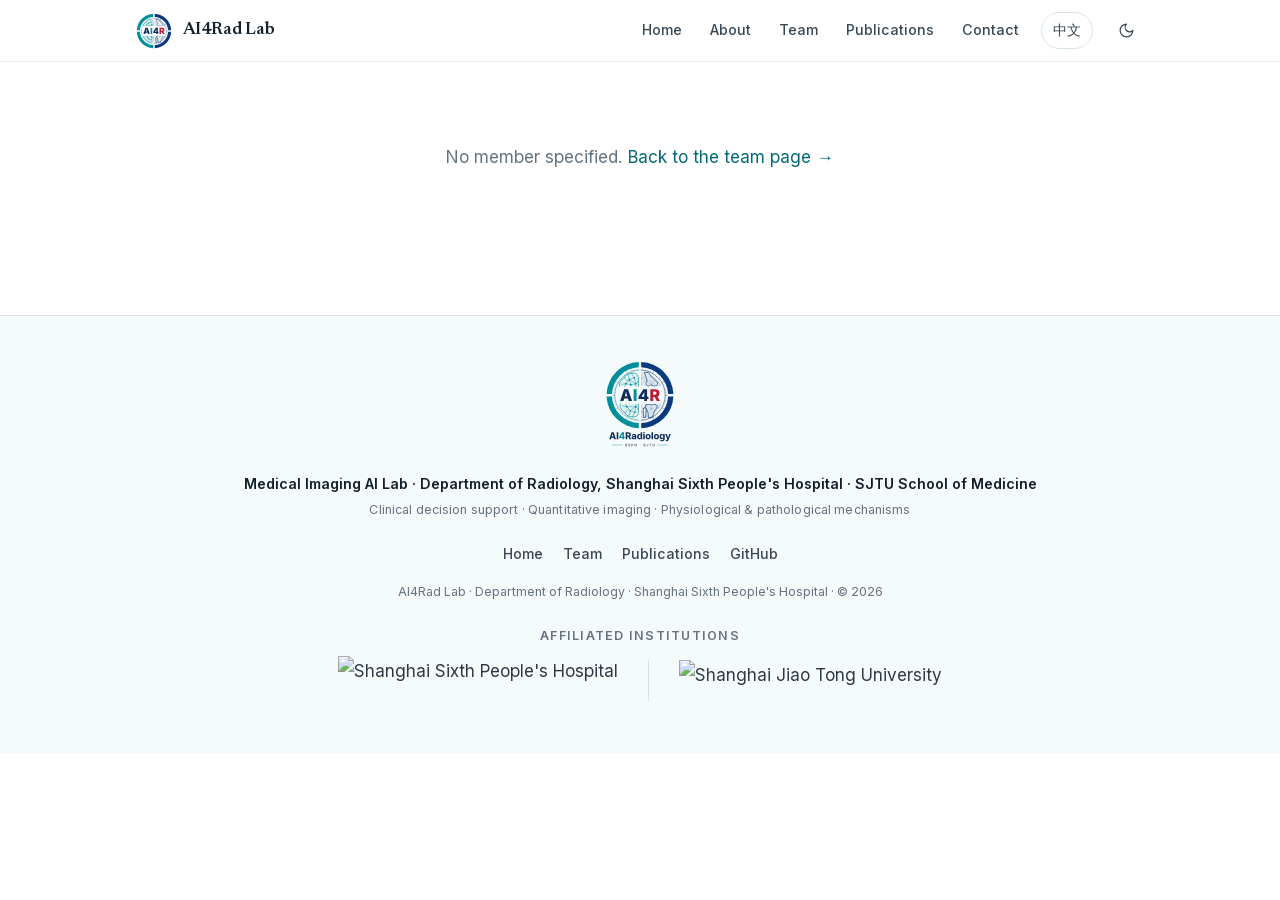
==== commit e1551537: "Upgrade lab logo and launch Unified Visual Identity System (VI v2.0)" ====
--- a/members/index.html
+++ b/members/index.html
@@ -5,8 +5,10 @@
   <meta name="viewport" content="width=device-width, initial-scale=1">
   <meta name="description" content="AI4Rad Lab member profile.">
   <title>Member · AI4Rad Lab</title>
-  <link rel="icon" href="../images/brand/team-logo.png">
-  <link rel="stylesheet" href="../css/style.css?v=20261121">
+  <link rel="icon" type="image/svg+xml" href="../images/brand/vi/favicon.svg">
+  <link rel="icon" type="image/png" sizes="64x64" href="../images/brand/vi/favicon-64.png">
+  <link rel="apple-touch-icon" href="../images/brand/vi/apple-touch-icon.png">
+  <link rel="stylesheet" href="../css/style.css?v=20261121c">
   <style>
     /* Member profile — the only page that renders .mp-*; styles live here, with
        sizes driven by the shared --fs-* / clamp tokens in css/style.css so this
@@ -51,7 +53,7 @@
   <nav class="nav">
     <div class="nav__inner">
       <a href="../" class="nav__brand">
-        <img src="../images/brand/team-logo.png" alt="AI4Rad" class="nav__brand-logo">
+        <img src="../images/brand/vi/logo-mark-light.svg" alt="AI4Rad" class="nav__brand-logo logo-light"><img src="../images/brand/vi/logo-mark-dark.svg" alt="AI4Rad" class="nav__brand-logo logo-dark">
         <span class="nav__brand-text">AI4Rad Lab</span>
       </a>
       <div class="nav__links">
@@ -74,7 +76,7 @@
 
   <footer class="footer">
     <div class="footer__brand">
-      <img src="../images/brand/team-logo.png" alt="AI4Rad Lab" class="footer__brandlogo">
+      <img src="../images/brand/team-logo.svg" alt="AI4Rad Lab" class="footer__brandlogo logo-light"><img src="../images/brand/team-logo-dark.svg" alt="AI4Rad Lab" class="footer__brandlogo logo-dark">
       <p class="footer__brand-cap"><span class="footer__brand-intro">Medical Imaging AI Lab · Department of Radiology, Shanghai Sixth People's Hospital · SJTU School of Medicine</span><span class="footer__brand-vision">Clinical decision support · Quantitative imaging · Physiological &amp; pathological mechanisms</span></p>
     </div>
     <div class="footer__links">
@@ -94,8 +96,8 @@
     </div>
   </footer>
 
-  <script src="../js/main.js?v=20261121"></script>
-  <script src="../js/pub.js?v=20261121"></script>
+  <script src="../js/main.js?v=20261121c"></script>
+  <script src="../js/pub.js?v=20261121c"></script>
   <script>
   (function(){
     var params = new URLSearchParams(location.search);
@@ -164,7 +166,7 @@
 
     if (!id) { root.innerHTML = '<p class="mp-empty">' + t('No member specified.', '未指定成员。') + ' <a href="' + teamHref + '">' + t('Back to the team page →', '返回团队页面 →') + '</a></p>'; return; }
 
-    fetch('../data/members/' + id + '.json?v=20261121')
+    fetch('../data/members/' + id + '.json?v=20261121c')
       .then(function(r){ if (!r.ok) throw new Error('not found'); return r.json(); })
       .then(function(m){ render(m); })
       .catch(function(){
@@ -261,9 +263,9 @@
         if (!window.Pub) { pubSec.remove(); return; }
         renderNews(Pub.memberNews(m, [], [], lang));
         Promise.all([
-          fetchJson('../data/publications/manifest.json?v=20261121'),
-          fetchJson('../data/team.json?v=20261121'),
-          fetchJson('../data/news.json?v=20261121')
+          fetchJson('../data/publications/manifest.json?v=20261121c'),
+          fetchJson('../data/team.json?v=20261121c'),
+          fetchJson('../data/news.json?v=20261121c')
         ]).then(function (res) {
           var papers = res[0] || [];
           var team = res[1] || {};
--- a/css/style.css
+++ b/css/style.css
@@ -170,15 +170,17 @@
   color: var(--text-primary);
 }
 .nav__brand:hover { color: var(--text-primary); }
+.logo-dark { display: none !important; }
+[data-theme="dark"] .logo-light { display: none !important; }
+[data-theme="dark"] .logo-dark { display: inline-block !important; }
+.hero__brand-badge .logo-dark { display: none !important; }
+[data-theme="dark"] .hero__brand-badge .logo-dark { display: block !important; }
+
 .nav__brand-logo {
-  height: 34px;
+  height: 36px;
   width: auto;
   flex-shrink: 0;
-  border-radius: 6px;
-}
-[data-theme="dark"] .nav__brand-logo {
-  background: rgba(255, 255, 255, 0.92);
-  padding: 2px 5px;
+  display: inline-block;
 }
 .nav__brand-text {
   font-family: var(--font-display);
@@ -314,8 +316,8 @@
   align-items: center;
 }
 .hero__brand-badge {
-  width: clamp(104px, 11vw, 152px);
-  padding: 12px 14px;
+  width: clamp(118px, 12.2vw, 168px);
+  padding: 13px 15px;
   background: #ffffff;
   border: 1px solid var(--border-light);
   border-radius: var(--radius-lg);
@@ -326,8 +328,8 @@
   flex-shrink: 0;
 }
 [data-theme="dark"] .hero__brand-badge {
-  background: rgba(255, 255, 255, 0.95);
-  border-color: rgba(255, 255, 255, 0.15);
+  background: var(--bg-elevated);
+  border-color: var(--border);
 }
 .hero__emblem {
   width: 100%;
@@ -1047,14 +1049,9 @@
 .footer > * { position: relative; z-index: 1; }
 .footer__brand { margin-bottom: 22px; }
 .footer__brandlogo {
-  height: clamp(68px, 6.5vw, 96px);
+  height: clamp(78px, 7.2vw, 108px);
   width: auto;
   max-width: 100%;
-  border-radius: var(--radius-md);
-}
-[data-theme="dark"] .footer__brandlogo {
-  background: rgba(255, 255, 255, 0.94);
-  padding: 6px 12px;
 }
 .footer__brand-cap { margin-top: 12px; line-height: 1.6; color: var(--text-secondary); }
 .footer__brand-intro { display: block; font-size: var(--fs-meta); font-weight: 600; color: var(--text-primary); }
@@ -1534,6 +1531,126 @@
   .nav__brand-logo { height: 48px; }
 }
 
+/* ── Visual Identity System (VI v2.0) Showcase & Asset Downloads ── */
+.vi-swatches {
+  display: grid;
+  grid-template-columns: repeat(4, minmax(0, 1fr));
+  gap: 12px;
+  margin-bottom: 18px;
+}
+.vi-swatch {
+  display: flex;
+  align-items: center;
+  gap: 11px;
+  padding: 10px 13px;
+  background: var(--bg-card);
+  border: 1px solid var(--border);
+  border-radius: var(--radius-md);
+}
+.vi-swatch__chip {
+  width: 30px;
+  height: 30px;
+  border-radius: 7px;
+  flex-shrink: 0;
+  border: 1px solid rgba(0, 0, 0, 0.08);
+}
+.vi-swatch__name {
+  font-size: var(--fs-micro);
+  font-weight: 700;
+  color: var(--text-primary);
+  line-height: 1.3;
+}
+.vi-swatch__hex {
+  font-family: ui-monospace, SFMono-Regular, Menlo, monospace;
+  font-size: 0.72rem;
+  color: var(--text-muted);
+}
+.vi-grid {
+  display: grid;
+  grid-template-columns: repeat(3, minmax(0, 1fr));
+  gap: 16px;
+}
+.vi-card {
+  display: flex;
+  flex-direction: column;
+  background: var(--bg-card);
+  border: 1px solid var(--border);
+  border-radius: var(--radius-lg);
+  overflow: hidden;
+}
+.vi-card--wide {
+  grid-column: span 3;
+}
+.vi-card__stage {
+  min-height: 168px;
+  padding: 22px 20px;
+  display: flex;
+  align-items: center;
+  justify-content: center;
+  background: #ffffff;
+  border-bottom: 1px solid var(--border-light);
+}
+.vi-card__stage--dark {
+  background: #0b1418;
+}
+.vi-card__stage--teal {
+  background: linear-gradient(135deg, #00808d 0%, #0a3a7e 100%);
+}
+.vi-card__stage img {
+  max-height: 132px;
+  max-width: 100%;
+  width: auto;
+  height: auto;
+  display: block;
+}
+.vi-card--wide .vi-card__stage {
+  min-height: 136px;
+  padding: 20px 28px;
+}
+.vi-card--wide .vi-card__stage img {
+  max-height: 92px;
+}
+.vi-card__meta {
+  padding: 13px 16px;
+  display: flex;
+  align-items: center;
+  justify-content: space-between;
+  gap: 10px;
+  flex-wrap: wrap;
+}
+.vi-card__title {
+  font-size: var(--fs-meta);
+  font-weight: 600;
+  color: var(--text-primary);
+}
+.vi-card__sub {
+  display: block;
+  font-size: var(--fs-micro);
+  color: var(--text-muted);
+}
+.vi-card__links {
+  display: flex;
+  gap: 8px;
+  font-size: var(--fs-micro);
+  font-weight: 700;
+}
+.vi-card__links a {
+  padding: 3px 9px;
+  border-radius: 999px;
+  background: var(--ai4rad-teal-soft);
+  color: var(--ai4rad-teal-dark);
+}
+.vi-card__links a:hover {
+  background: var(--ai4rad-teal);
+  color: #ffffff;
+}
+
+@media (max-width: 768px) {
+  .vi-swatches { grid-template-columns: repeat(2, minmax(0, 1fr)); }
+  .vi-grid { grid-template-columns: 1fr; }
+  .vi-card--wide { grid-column: span 1; }
+}
+
 @media print {
   body { background: #fff; padding-top: 0; }
   .nav, .footer::after { display: none; }
